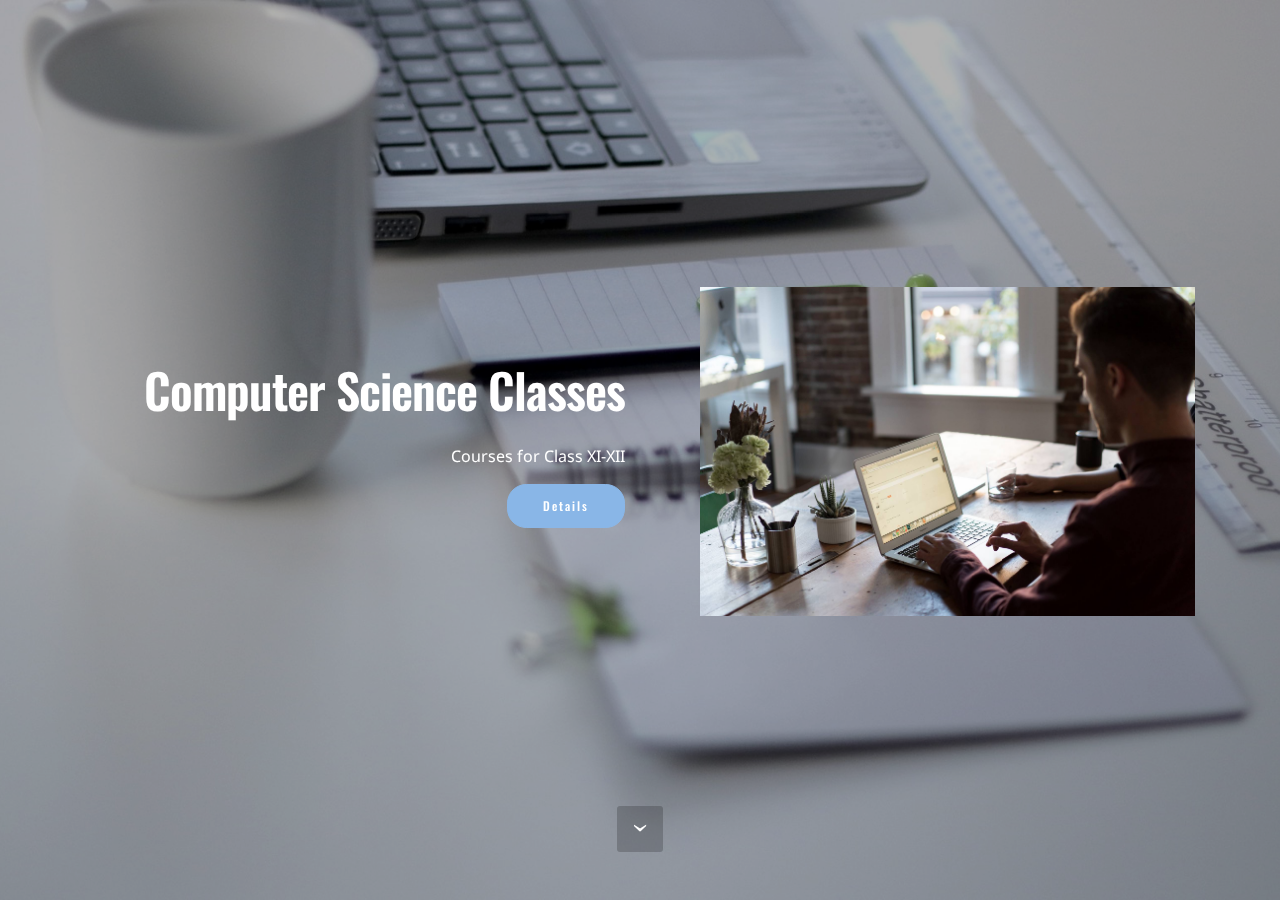
==== index.html @ 307b7426 "static pages" ====
<!DOCTYPE html>
<html>
<head>
  <!-- Site made with Mobirise Website Builder v3.12.1, https://mobirise.com -->
  <meta charset="UTF-8">
  <meta http-equiv="X-UA-Compatible" content="IE=edge">
  <meta name="generator" content="Mobirise v3.12.1, mobirise.com">
  <meta name="viewport" content="width=device-width, initial-scale=1">
  <link rel="shortcut icon" href="assets/images/logo.png" type="image/x-icon">
  <meta name="description" content="">
  <title>Computer Courses</title>
  <link rel="stylesheet" href="https://fonts.googleapis.com/css?family=Lora:400,700,400italic,700italic&amp;subset=latin">
  <link rel="stylesheet" href="https://fonts.googleapis.com/css?family=Montserrat:400,700">
  <link rel="stylesheet" href="https://fonts.googleapis.com/css?family=Raleway:100,100i,200,200i,300,300i,400,400i,500,500i,600,600i,700,700i,800,800i,900,900i">
  <link rel="stylesheet" href="assets/bootstrap-material-design-font/css/material.css">
  <link rel="stylesheet" href="assets/tether/tether.min.css">
  <link rel="stylesheet" href="assets/bootstrap/css/bootstrap.min.css">
  <link rel="stylesheet" href="assets/animate.css/animate.min.css">
  <link rel="stylesheet" href="assets/theme/css/style.css">
  <link rel="stylesheet" href="assets/theme/css/style-rtl.css">
  <link rel="stylesheet" href="assets/mobirise/css/mbr-additional.css" type="text/css">
  
  
  
</head>
<body class="rtl">
<section class="mbr-section mbr-section-hero mbr-section-full header2 mbr-parallax-background" id="header2-6" style="background-image: url(assets/images/mbr.jpg);">

    <div class="mbr-overlay" style="opacity: 0.3; background-color: rgb(0, 0, 0);">
    </div>

    <div class="mbr-table mbr-table-full">
        <div class="mbr-table-cell">

            <div class="container">
                <div class="mbr-section row">
                    <div class="mbr-table-md-up">
                        
                        
                        

                        <div class="mbr-table-cell col-md-5 content-size text-xs-center text-md-right">

                            <h3 class="mbr-section-title display-2">Computer Science Classes</h3>

                            <div class="mbr-section-text">
                                <p>Courses for Class XI-XII</p>
                            </div>

                            <div class="mbr-section-btn"><a class="btn btn-primary" href="http://anybodycanc.com">Details</a> </div>

                        </div>
                        <div class="mbr-table-cell mbr-valign-top mbr-left-padding-md-up col-md-7 image-size" style="width: 50%;">
                            <div class="mbr-figure"><img src="assets/images/coworkers.jpg"></div>
                        </div>

                    </div>
                </div>
            </div>

        </div>
    </div>

    <div class="mbr-arrow mbr-arrow-floating hidden-sm-down" aria-hidden="true"><a href="#next"><i class="mbr-arrow-icon"></i></a></div>

</section>


  <section class="engine"><a rel="external" href="https://mobirise.com">Mobirise Website Creator</a></section><script src="assets/web/assets/jquery/jquery.min.js"></script>
  <script src="assets/tether/tether.min.js"></script>
  <script src="assets/bootstrap/js/bootstrap.min.js"></script>
  <script src="assets/smooth-scroll/smooth-scroll.js"></script>
  <script src="assets/jarallax/jarallax.js"></script>
  <script src="assets/viewport-checker/jquery.viewportchecker.js"></script>
  <script src="assets/theme/js/script.js"></script>
  
  
  <input name="animation" type="hidden">
   <div id="scrollToTop" class="scrollToTop mbr-arrow-up"><a style="text-align: center;"><i class="mbr-arrow-up-icon"></i></a></div>
  </body>
</html>
---- assets/bootstrap-material-design-font/css/material.css ----
@font-face {
  font-family: 'Material-Design-Icons';
  src: url('../fonts/Material-Design-Icons.eot?3ocs8m');
  src: url('../fonts/Material-Design-Icons.eot?#iefix3ocs8m') format('embedded-opentype'), url('../fonts/Material-Design-Icons.woff?3ocs8m') format('woff'), url('../fonts/Material-Design-Icons.ttf?3ocs8m') format('truetype'), url('../fonts/Material-Design-Icons.svg?3ocs8m#Material-Design-Icons') format('svg');
  font-weight: normal;
  font-style: normal;
}
[class^="mdi-"],
[class*="mdi-"] {
  speak: none;
  display: inline-block;
  font-style: normal;
  font-variant:normal;
  font-weight:normal;
  /*font-size:24px;*/
  line-height:1;
  font-family:'Material-Design-Icons' !important;
  text-rendering: auto;
  
  -webkit-font-smoothing: antialiased;
  -moz-osx-font-smoothing: grayscale;
  -webkit-transform: translate(0, 0);
      -ms-transform: translate(0, 0);
          transform: translate(0, 0);
}
[class^="mdi-"]:before,
[class*="mdi-"]:before {
  display: inline-block;
  speak: none;
  text-decoration: inherit;
}
[class^="mdi-"].pull-left,
[class*="mdi-"].pull-left {
  margin-right: .3em;
}
[class^="mdi-"].pull-right,
[class*="mdi-"].pull-right {
  margin-left: .3em;
}
[class^="mdi-"].mdi-lg:before,
[class*="mdi-"].mdi-lg:before,
[class^="mdi-"].mdi-lg:after,
[class*="mdi-"].mdi-lg:after {
  font-size: 1.33333333em;
  line-height: 0.75em;
  vertical-align: -15%;
}
[class^="mdi-"].mdi-2x:before,
[class*="mdi-"].mdi-2x:before,
[class^="mdi-"].mdi-2x:after,
[class*="mdi-"].mdi-2x:after {
  font-size: 2em;
}
[class^="mdi-"].mdi-3x:before,
[class*="mdi-"].mdi-3x:before,
[class^="mdi-"].mdi-3x:after,
[class*="mdi-"].mdi-3x:after {
  font-size: 3em;
}
[class^="mdi-"].mdi-4x:before,
[class*="mdi-"].mdi-4x:before,
[class^="mdi-"].mdi-4x:after,
[class*="mdi-"].mdi-4x:after {
  font-size: 4em;
}
[class^="mdi-"].mdi-5x:before,
[class*="mdi-"].mdi-5x:before,
[class^="mdi-"].mdi-5x:after,
[class*="mdi-"].mdi-5x:after {
  font-size: 5em;
}
[class^="mdi-device-signal-cellular-"]:after,
[class^="mdi-device-battery-"]:after,
[class^="mdi-device-battery-charging-"]:after,
[class^="mdi-device-signal-cellular-connected-no-internet-"]:after,
[class^="mdi-device-signal-wifi-"]:after,
[class^="mdi-device-signal-wifi-statusbar-not-connected"]:after,
.mdi-device-network-wifi:after {
  opacity: .3;
  position: absolute;
  left: 0;
  top: 0;
  z-index: 1;
  display: inline-block;
  speak: none;
  text-decoration: inherit;
}
[class^="mdi-device-signal-cellular-"]:after {
  content: "\e758";
}
[class^="mdi-device-battery-"]:after {
  content: "\e735";
}
[class^="mdi-device-battery-charging-"]:after {
  content: "\e733";
}
[class^="mdi-device-signal-cellular-connected-no-internet-"]:after {
  content: "\e75d";
}
[class^="mdi-device-signal-wifi-"]:after,
.mdi-device-network-wifi:after {
  content: "\e765";
}
[class^="mdi-device-signal-wifi-statusbasr-not-connected"]:after {
  content: "\e8f7";
}
.mdi-device-signal-cellular-off:after,
.mdi-device-signal-cellular-null:after,
.mdi-device-signal-cellular-no-sim:after,
.mdi-device-signal-wifi-off:after,
.mdi-device-signal-wifi-4-bar:after,
.mdi-device-signal-cellular-4-bar:after,
.mdi-device-battery-alert:after,
.mdi-device-signal-cellular-connected-no-internet-4-bar:after,
.mdi-device-battery-std:after,
.mdi-device-battery-full .mdi-device-battery-unknown:after {
  content: "";
}
.mdi-fw {
  width: 1.28571429em;
  text-align: center;
}
.mdi-ul {
  padding-left: 0;
  margin-left: 2.14285714em;
  list-style-type: none;
}
.mdi-ul > li {
  position: relative;
}
.mdi-li {
  position: absolute;
  left: -2.14285714em;
  width: 2.14285714em;
  top: 0.14285714em;
  text-align: center;
}
.mdi-li.mdi-lg {
  left: -1.85714286em;
}
.mdi-border {
  padding: .2em .25em .15em;
  border: solid 0.08em #eeeeee;
  border-radius: .1em;
}
.mdi-spin {
  -webkit-animation: mdi-spin 2s infinite linear;
  animation: mdi-spin 2s infinite linear;
  -webkit-transform-origin: 50% 50%;
  -ms-transform-origin: 50% 50%;
      transform-origin: 50% 50%;
}
.mdi-pulse {
  -webkit-animation: mdi-spin 1s steps(8) infinite;
  animation: mdi-spin 1s steps(8) infinite;
  -webkit-transform-origin: 50% 50%;
  -ms-transform-origin: 50% 50%;
      transform-origin: 50% 50%;
}
@-webkit-keyframes mdi-spin {
  0% {
    -webkit-transform: rotate(0deg);
    transform: rotate(0deg);
  }
  100% {
    -webkit-transform: rotate(359deg);
    transform: rotate(359deg);
  }
}
@keyframes mdi-spin {
  0% {
    -webkit-transform: rotate(0deg);
    transform: rotate(0deg);
  }
  100% {
    -webkit-transform: rotate(359deg);
    transform: rotate(359deg);
  }
}
.mdi-rotate-90 {
  filter: progid:DXImageTransform.Microsoft.BasicImage(rotation=1);
  -webkit-transform: rotate(90deg);
  -ms-transform: rotate(90deg);
  transform: rotate(90deg);
}
.mdi-rotate-180 {
  filter: progid:DXImageTransform.Microsoft.BasicImage(rotation=2);
  -webkit-transform: rotate(180deg);
  -ms-transform: rotate(180deg);
  transform: rotate(180deg);
}
.mdi-rotate-270 {
  filter: progid:DXImageTransform.Microsoft.BasicImage(rotation=3);
  -webkit-transform: rotate(270deg);
  -ms-transform: rotate(270deg);
  transform: rotate(270deg);
}
.mdi-flip-horizontal {
  filter: progid:DXImageTransform.Microsoft.BasicImage(rotation=0, mirror=1);
  -webkit-transform: scale(-1, 1);
  -ms-transform: scale(-1, 1);
  transform: scale(-1, 1);
}
.mdi-flip-vertical {
  filter: progid:DXImageTransform.Microsoft.BasicImage(rotation=2, mirror=1);
  -webkit-transform: scale(1, -1);
  -ms-transform: scale(1, -1);
  transform: scale(1, -1);
}
:root .mdi-rotate-90,
:root .mdi-rotate-180,
:root .mdi-rotate-270,
:root .mdi-flip-horizontal,
:root .mdi-flip-vertical {
  -webkit-filter: none;
          filter: none;
}
.mdi-stack {
  position: relative;
  display: inline-block;
  width: 2em;
  height: 2em;
  line-height: 2em;
  vertical-align: middle;
}
.mdi-stack-1x,
.mdi-stack-2x {
  position: absolute;
  left: 0;
  width: 100%;
  text-align: center;
}
.mdi-stack-1x {
  line-height: inherit;
}
.mdi-stack-2x {
  font-size: 2em;
}
.mdi-inverse {
  color: #ffffff;
}
/* Start Icons */
.mdi-action-3d-rotation:before {
  content: "\e600";
}
.mdi-action-accessibility:before {
  content: "\e601";
}
.mdi-action-account-balance-wallet:before {
  content: "\e602";
}
.mdi-action-account-balance:before {
  content: "\e603";
}
.mdi-action-account-box:before {
  content: "\e604";
}
.mdi-action-account-child:before {
  content: "\e605";
}
.mdi-action-account-circle:before {
  content: "\e606";
}
.mdi-action-add-shopping-cart:before {
  content: "\e607";
}
.mdi-action-alarm-add:before {
  content: "\e608";
}
.mdi-action-alarm-off:before {
  content: "\e609";
}
.mdi-action-alarm-on:before {
  content: "\e60a";
}
.mdi-action-alarm:before {
  content: "\e60b";
}
.mdi-action-android:before {
  content: "\e60c";
}
.mdi-action-announcement:before {
  content: "\e60d";
}
.mdi-action-aspect-ratio:before {
  content: "\e60e";
}
.mdi-action-assessment:before {
  content: "\e60f";
}
.mdi-action-assignment-ind:before {
  content: "\e610";
}
.mdi-action-assignment-late:before {
  content: "\e611";
}
.mdi-action-assignment-return:before {
  content: "\e612";
}
.mdi-action-assignment-returned:before {
  content: "\e613";
}
.mdi-action-assignment-turned-in:before {
  content: "\e614";
}
.mdi-action-assignment:before {
  content: "\e615";
}
.mdi-action-autorenew:before {
  content: "\e616";
}
.mdi-action-backup:before {
  content: "\e617";
}
.mdi-action-book:before {
  content: "\e618";
}
.mdi-action-bookmark-outline:before {
  content: "\e619";
}
.mdi-action-bookmark:before {
  content: "\e61a";
}
.mdi-action-bug-report:before {
  content: "\e61b";
}
.mdi-action-cached:before {
  content: "\e61c";
}
.mdi-action-check-circle:before {
  content: "\e61d";
}
.mdi-action-class:before {
  content: "\e61e";
}
.mdi-action-credit-card:before {
  content: "\e61f";
}
.mdi-action-dashboard:before {
  content: "\e620";
}
.mdi-action-delete:before {
  content: "\e621";
}
.mdi-action-description:before {
  content: "\e622";
}
.mdi-action-dns:before {
  content: "\e623";
}
.mdi-action-done-all:before {
  content: "\e624";
}
.mdi-action-done:before {
  content: "\e625";
}
.mdi-action-event:before {
  content: "\e626";
}
.mdi-action-exit-to-app:before {
  content: "\e627";
}
.mdi-action-explore:before {
  content: "\e628";
}
.mdi-action-extension:before {
  content: "\e629";
}
.mdi-action-face-unlock:before {
  content: "\e62a";
}
.mdi-action-favorite-outline:before {
  content: "\e62b";
}
.mdi-action-favorite:before {
  content: "\e62c";
}
.mdi-action-find-in-page:before {
  content: "\e62d";
}
.mdi-action-find-replace:before {
  content: "\e62e";
}
.mdi-action-flip-to-back:before {
  content: "\e62f";
}
.mdi-action-flip-to-front:before {
  content: "\e630";
}
.mdi-action-get-app:before {
  content: "\e631";
}
.mdi-action-grade:before {
  content: "\e632";
}
.mdi-action-group-work:before {
  content: "\e633";
}
.mdi-action-help:before {
  content: "\e634";
}
.mdi-action-highlight-remove:before {
  content: "\e635";
}
.mdi-action-history:before {
  content: "\e636";
}
.mdi-action-home:before {
  content: "\e637";
}
.mdi-action-https:before {
  content: "\e638";
}
.mdi-action-info-outline:before {
  content: "\e639";
}
.mdi-action-info:before {
  content: "\e63a";
}
.mdi-action-input:before {
  content: "\e63b";
}
.mdi-action-invert-colors:before {
  content: "\e63c";
}
.mdi-action-label-outline:before {
  content: "\e63d";
}
.mdi-action-label:before {
  content: "\e63e";
}
.mdi-action-language:before {
  content: "\e63f";
}
.mdi-action-launch:before {
  content: "\e640";
}
.mdi-action-list:before {
  content: "\e641";
}
.mdi-action-lock-open:before {
  content: "\e642";
}
.mdi-action-lock-outline:before {
  content: "\e643";
}
.mdi-action-lock:before {
  content: "\e644";
}
.mdi-action-loyalty:before {
  content: "\e645";
}
.mdi-action-markunread-mailbox:before {
  content: "\e646";
}
.mdi-action-note-add:before {
  content: "\e647";
}
.mdi-action-open-in-browser:before {
  content: "\e648";
}
.mdi-action-open-in-new:before {
  content: "\e649";
}
.mdi-action-open-with:before {
  content: "\e64a";
}
.mdi-action-pageview:before {
  content: "\e64b";
}
.mdi-action-payment:before {
  content: "\e64c";
}
.mdi-action-perm-camera-mic:before {
  content: "\e64d";
}
.mdi-action-perm-contact-cal:before {
  content: "\e64e";
}
.mdi-action-perm-data-setting:before {
  content: "\e64f";
}
.mdi-action-perm-device-info:before {
  content: "\e650";
}
.mdi-action-perm-identity:before {
  content: "\e651";
}
.mdi-action-perm-media:before {
  content: "\e652";
}
.mdi-action-perm-phone-msg:before {
  content: "\e653";
}
.mdi-action-perm-scan-wifi:before {
  content: "\e654";
}
.mdi-action-picture-in-picture:before {
  content: "\e655";
}
.mdi-action-polymer:before {
  content: "\e656";
}
.mdi-action-print:before {
  content: "\e657";
}
.mdi-action-query-builder:before {
  content: "\e658";
}
.mdi-action-question-answer:before {
  content: "\e659";
}
.mdi-action-receipt:before {
  content: "\e65a";
}
.mdi-action-redeem:before {
  content: "\e65b";
}
.mdi-action-reorder:before {
  content: "\e65c";
}
.mdi-action-report-problem:before {
  content: "\e65d";
}
.mdi-action-restore:before {
  content: "\e65e";
}
.mdi-action-room:before {
  content: "\e65f";
}
.mdi-action-schedule:before {
  content: "\e660";
}
.mdi-action-search:before {
  content: "\e661";
}
.mdi-action-settings-applications:before {
  content: "\e662";
}
.mdi-action-settings-backup-restore:before {
  content: "\e663";
}
.mdi-action-settings-bluetooth:before {
  content: "\e664";
}
.mdi-action-settings-cell:before {
  content: "\e665";
}
.mdi-action-settings-display:before {
  content: "\e666";
}
.mdi-action-settings-ethernet:before {
  content: "\e667";
}
.mdi-action-settings-input-antenna:before {
  content: "\e668";
}
.mdi-action-settings-input-component:before {
  content: "\e669";
}
.mdi-action-settings-input-composite:before {
  content: "\e66a";
}
.mdi-action-settings-input-hdmi:before {
  content: "\e66b";
}
.mdi-action-settings-input-svideo:before {
  content: "\e66c";
}
.mdi-action-settings-overscan:before {
  content: "\e66d";
}
.mdi-action-settings-phone:before {
  content: "\e66e";
}
.mdi-action-settings-power:before {
  content: "\e66f";
}
.mdi-action-settings-remote:before {
  content: "\e670";
}
.mdi-action-settings-voice:before {
  content: "\e671";
}
.mdi-action-settings:before {
  content: "\e672";
}
.mdi-action-shop-two:before {
  content: "\e673";
}
.mdi-action-shop:before {
  content: "\e674";
}
.mdi-action-shopping-basket:before {
  content: "\e675";
}
.mdi-action-shopping-cart:before {
  content: "\e676";
}
.mdi-action-speaker-notes:before {
  content: "\e677";
}
.mdi-action-spellcheck:before {
  content: "\e678";
}
.mdi-action-star-rate:before {
  content: "\e679";
}
.mdi-action-stars:before {
  content: "\e67a";
}
.mdi-action-store:before {
  content: "\e67b";
}
.mdi-action-subject:before {
  content: "\e67c";
}
.mdi-action-supervisor-account:before {
  content: "\e67d";
}
.mdi-action-swap-horiz:before {
  content: "\e67e";
}
.mdi-action-swap-vert-circle:before {
  content: "\e67f";
}
.mdi-action-swap-vert:before {
  content: "\e680";
}
.mdi-action-system-update-tv:before {
  content: "\e681";
}
.mdi-action-tab-unselected:before {
  content: "\e682";
}
.mdi-action-tab:before {
  content: "\e683";
}
.mdi-action-theaters:before {
  content: "\e684";
}
.mdi-action-thumb-down:before {
  content: "\e685";
}
.mdi-action-thumb-up:before {
  content: "\e686";
}
.mdi-action-thumbs-up-down:before {
  content: "\e687";
}
.mdi-action-toc:before {
  content: "\e688";
}
.mdi-action-today:before {
  content: "\e689";
}
.mdi-action-track-changes:before {
  content: "\e68a";
}
.mdi-action-translate:before {
  content: "\e68b";
}
.mdi-action-trending-down:before {
  content: "\e68c";
}
.mdi-action-trending-neutral:before {
  content: "\e68d";
}
.mdi-action-trending-up:before {
  content: "\e68e";
}
.mdi-action-turned-in-not:before {
  content: "\e68f";
}
.mdi-action-turned-in:before {
  content: "\e690";
}
.mdi-action-verified-user:before {
  content: "\e691";
}
.mdi-action-view-agenda:before {
  content: "\e692";
}
.mdi-action-view-array:before {
  content: "\e693";
}
.mdi-action-view-carousel:before {
  content: "\e694";
}
.mdi-action-view-column:before {
  content: "\e695";
}
.mdi-action-view-day:before {
  content: "\e696";
}
.mdi-action-view-headline:before {
  content: "\e697";
}
.mdi-action-view-list:before {
  content: "\e698";
}
.mdi-action-view-module:before {
  content: "\e699";
}
.mdi-action-view-quilt:before {
  content: "\e69a";
}
.mdi-action-view-stream:before {
  content: "\e69b";
}
.mdi-action-view-week:before {
  content: "\e69c";
}
.mdi-action-visibility-off:before {
  content: "\e69d";
}
.mdi-action-visibility:before {
  content: "\e69e";
}
.mdi-action-wallet-giftcard:before {
  content: "\e69f";
}
.mdi-action-wallet-membership:before {
  content: "\e6a0";
}
.mdi-action-wallet-travel:before {
  content: "\e6a1";
}
.mdi-action-work:before {
  content: "\e6a2";
}
.mdi-alert-error:before {
  content: "\e6a3";
}
.mdi-alert-warning:before {
  content: "\e6a4";
}
.mdi-av-album:before {
  content: "\e6a5";
}
.mdi-av-closed-caption:before {
  content: "\e6a6";
}
.mdi-av-equalizer:before {
  content: "\e6a7";
}
.mdi-av-explicit:before {
  content: "\e6a8";
}
.mdi-av-fast-forward:before {
  content: "\e6a9";
}
.mdi-av-fast-rewind:before {
  content: "\e6aa";
}
.mdi-av-games:before {
  content: "\e6ab";
}
.mdi-av-hearing:before {
  content: "\e6ac";
}
.mdi-av-high-quality:before {
  content: "\e6ad";
}
.mdi-av-loop:before {
  content: "\e6ae";
}
.mdi-av-mic-none:before {
  content: "\e6af";
}
.mdi-av-mic-off:before {
  content: "\e6b0";
}
.mdi-av-mic:before {
  content: "\e6b1";
}
.mdi-av-movie:before {
  content: "\e6b2";
}
.mdi-av-my-library-add:before {
  content: "\e6b3";
}
.mdi-av-my-library-books:before {
  content: "\e6b4";
}
.mdi-av-my-library-music:before {
  content: "\e6b5";
}
.mdi-av-new-releases:before {
  content: "\e6b6";
}
.mdi-av-not-interested:before {
  content: "\e6b7";
}
.mdi-av-pause-circle-fill:before {
  content: "\e6b8";
}
.mdi-av-pause-circle-outline:before {
  content: "\e6b9";
}
.mdi-av-pause:before {
  content: "\e6ba";
}
.mdi-av-play-arrow:before {
  content: "\e6bb";
}
.mdi-av-play-circle-fill:before {
  content: "\e6bc";
}
.mdi-av-play-circle-outline:before {
  content: "\e6bd";
}
.mdi-av-play-shopping-bag:before {
  content: "\e6be";
}
.mdi-av-playlist-add:before {
  content: "\e6bf";
}
.mdi-av-queue-music:before {
  content: "\e6c0";
}
.mdi-av-queue:before {
  content: "\e6c1";
}
.mdi-av-radio:before {
  content: "\e6c2";
}
.mdi-av-recent-actors:before {
  content: "\e6c3";
}
.mdi-av-repeat-one:before {
  content: "\e6c4";
}
.mdi-av-repeat:before {
  content: "\e6c5";
}
.mdi-av-replay:before {
  content: "\e6c6";
}
.mdi-av-shuffle:before {
  content: "\e6c7";
}
.mdi-av-skip-next:before {
  content: "\e6c8";
}
.mdi-av-skip-previous:before {
  content: "\e6c9";
}
.mdi-av-snooze:before {
  content: "\e6ca";
}
.mdi-av-stop:before {
  content: "\e6cb";
}
.mdi-av-subtitles:before {
  content: "\e6cc";
}
.mdi-av-surround-sound:before {
  content: "\e6cd";
}
.mdi-av-timer:before {
  content: "\e6ce";
}
.mdi-av-video-collection:before {
  content: "\e6cf";
}
.mdi-av-videocam-off:before {
  content: "\e6d0";
}
.mdi-av-videocam:before {
  content: "\e6d1";
}
.mdi-av-volume-down:before {
  content: "\e6d2";
}
.mdi-av-volume-mute:before {
  content: "\e6d3";
}
.mdi-av-volume-off:before {
  content: "\e6d4";
}
.mdi-av-volume-up:before {
  content: "\e6d5";
}
.mdi-av-web:before {
  content: "\e6d6";
}
.mdi-communication-business:before {
  content: "\e6d7";
}
.mdi-communication-call-end:before {
  content: "\e6d8";
}
.mdi-communication-call-made:before {
  content: "\e6d9";
}
.mdi-communication-call-merge:before {
  content: "\e6da";
}
.mdi-communication-call-missed:before {
  content: "\e6db";
}
.mdi-communication-call-received:before {
  content: "\e6dc";
}
.mdi-communication-call-split:before {
  content: "\e6dd";
}
.mdi-communication-call:before {
  content: "\e6de";
}
.mdi-communication-chat:before {
  content: "\e6df";
}
.mdi-communication-clear-all:before {
  content: "\e6e0";
}
.mdi-communication-comment:before {
  content: "\e6e1";
}
.mdi-communication-contacts:before {
  content: "\e6e2";
}
.mdi-communication-dialer-sip:before {
  content: "\e6e3";
}
.mdi-communication-dialpad:before {
  content: "\e6e4";
}
.mdi-communication-dnd-on:before {
  content: "\e6e5";
}
.mdi-communication-email:before {
  content: "\e6e6";
}
.mdi-communication-forum:before {
  content: "\e6e7";
}
.mdi-communication-import-export:before {
  content: "\e6e8";
}
.mdi-communication-invert-colors-off:before {
  content: "\e6e9";
}
.mdi-communication-invert-colors-on:before {
  content: "\e6ea";
}
.mdi-communication-live-help:before {
  content: "\e6eb";
}
.mdi-communication-location-off:before {
  content: "\e6ec";
}
.mdi-communication-location-on:before {
  content: "\e6ed";
}
.mdi-communication-message:before {
  content: "\e6ee";
}
.mdi-communication-messenger:before {
  content: "\e6ef";
}
.mdi-communication-no-sim:before {
  content: "\e6f0";
}
.mdi-communication-phone:before {
  content: "\e6f1";
}
.mdi-communication-portable-wifi-off:before {
  content: "\e6f2";
}
.mdi-communication-quick-contacts-dialer:before {
  content: "\e6f3";
}
.mdi-communication-quick-contacts-mail:before {
  content: "\e6f4";
}
.mdi-communication-ring-volume:before {
  content: "\e6f5";
}
.mdi-communication-stay-current-landscape:before {
  content: "\e6f6";
}
.mdi-communication-stay-current-portrait:before {
  content: "\e6f7";
}
.mdi-communication-stay-primary-landscape:before {
  content: "\e6f8";
}
.mdi-communication-stay-primary-portrait:before {
  content: "\e6f9";
}
.mdi-communication-swap-calls:before {
  content: "\e6fa";
}
.mdi-communication-textsms:before {
  content: "\e6fb";
}
.mdi-communication-voicemail:before {
  content: "\e6fc";
}
.mdi-communication-vpn-key:before {
  content: "\e6fd";
}
.mdi-content-add-box:before {
  content: "\e6fe";
}
.mdi-content-add-circle-outline:before {
  content: "\e6ff";
}
.mdi-content-add-circle:before {
  content: "\e700";
}
.mdi-content-add:before {
  content: "\e701";
}
.mdi-content-archive:before {
  content: "\e702";
}
.mdi-content-backspace:before {
  content: "\e703";
}
.mdi-content-block:before {
  content: "\e704";
}
.mdi-content-clear:before {
  content: "\e705";
}
.mdi-content-content-copy:before {
  content: "\e706";
}
.mdi-content-content-cut:before {
  content: "\e707";
}
.mdi-content-content-paste:before {
  content: "\e708";
}
.mdi-content-create:before {
  content: "\e709";
}
.mdi-content-drafts:before {
  content: "\e70a";
}
.mdi-content-filter-list:before {
  content: "\e70b";
}
.mdi-content-flag:before {
  content: "\e70c";
}
.mdi-content-forward:before {
  content: "\e70d";
}
.mdi-content-gesture:before {
  content: "\e70e";
}
.mdi-content-inbox:before {
  content: "\e70f";
}
.mdi-content-link:before {
  content: "\e710";
}
.mdi-content-mail:before {
  content: "\e711";
}
.mdi-content-markunread:before {
  content: "\e712";
}
.mdi-content-redo:before {
  content: "\e713";
}
.mdi-content-remove-circle-outline:before {
  content: "\e714";
}
.mdi-content-remove-circle:before {
  content: "\e715";
}
.mdi-content-remove:before {
  content: "\e716";
}
.mdi-content-reply-all:before {
  content: "\e717";
}
.mdi-content-reply:before {
  content: "\e718";
}
.mdi-content-report:before {
  content: "\e719";
}
.mdi-content-save:before {
  content: "\e71a";
}
.mdi-content-select-all:before {
  content: "\e71b";
}
.mdi-content-send:before {
  content: "\e71c";
}
.mdi-content-sort:before {
  content: "\e71d";
}
.mdi-content-text-format:before {
  content: "\e71e";
}
.mdi-content-undo:before {
  content: "\e71f";
}
.mdi-editor-attach-file:before {
  content: "\e776";
}
.mdi-editor-attach-money:before {
  content: "\e777";
}
.mdi-editor-border-all:before {
  content: "\e778";
}
.mdi-editor-border-bottom:before {
  content: "\e779";
}
.mdi-editor-border-clear:before {
  content: "\e77a";
}
.mdi-editor-border-color:before {
  content: "\e77b";
}
.mdi-editor-border-horizontal:before {
  content: "\e77c";
}
.mdi-editor-border-inner:before {
  content: "\e77d";
}
.mdi-editor-border-left:before {
  content: "\e77e";
}
.mdi-editor-border-outer:before {
  content: "\e77f";
}
.mdi-editor-border-right:before {
  content: "\e780";
}
.mdi-editor-border-style:before {
  content: "\e781";
}
.mdi-editor-border-top:before {
  content: "\e782";
}
.mdi-editor-border-vertical:before {
  content: "\e783";
}
.mdi-editor-format-align-center:before {
  content: "\e784";
}
.mdi-editor-format-align-justify:before {
  content: "\e785";
}
.mdi-editor-format-align-left:before {
  content: "\e786";
}
.mdi-editor-format-align-right:before {
  content: "\e787";
}
.mdi-editor-format-bold:before {
  content: "\e788";
}
.mdi-editor-format-clear:before {
  content: "\e789";
}
.mdi-editor-format-color-fill:before {
  content: "\e78a";
}
.mdi-editor-format-color-reset:before {
  content: "\e78b";
}
.mdi-editor-format-color-text:before {
  content: "\e78c";
}
.mdi-editor-format-indent-decrease:before {
  content: "\e78d";
}
.mdi-editor-format-indent-increase:before {
  content: "\e78e";
}
.mdi-editor-format-italic:before {
  content: "\e78f";
}
.mdi-editor-format-line-spacing:before {
  content: "\e790";
}
.mdi-editor-format-list-bulleted:before {
  content: "\e791";
}
.mdi-editor-format-list-numbered:before {
  content: "\e792";
}
.mdi-editor-format-paint:before {
  content: "\e793";
}
.mdi-editor-format-quote:before {
  content: "\e794";
}
.mdi-editor-format-size:before {
  content: "\e795";
}
.mdi-editor-format-strikethrough:before {
  content: "\e796";
}
.mdi-editor-format-textdirection-l-to-r:before {
  content: "\e797";
}
.mdi-editor-format-textdirection-r-to-l:before {
  content: "\e798";
}
.mdi-editor-format-underline:before {
  content: "\e799";
}
.mdi-editor-functions:before {
  content: "\e79a";
}
.mdi-editor-insert-chart:before {
  content: "\e79b";
}
.mdi-editor-insert-comment:before {
  content: "\e79c";
}
.mdi-editor-insert-drive-file:before {
  content: "\e79d";
}
.mdi-editor-insert-emoticon:before {
  content: "\e79e";
}
.mdi-editor-insert-invitation:before {
  content: "\e79f";
}
.mdi-editor-insert-link:before {
  content: "\e7a0";
}
.mdi-editor-insert-photo:before {
  content: "\e7a1";
}
.mdi-editor-merge-type:before {
  content: "\e7a2";
}
.mdi-editor-mode-comment:before {
  content: "\e7a3";
}
.mdi-editor-mode-edit:before {
  content: "\e7a4";
}
.mdi-editor-publish:before {
  content: "\e7a5";
}
.mdi-editor-vertical-align-bottom:before {
  content: "\e7a6";
}
.mdi-editor-vertical-align-center:before {
  content: "\e7a7";
}
.mdi-editor-vertical-align-top:before {
  content: "\e7a8";
}
.mdi-editor-wrap-text:before {
  content: "\e7a9";
}
.mdi-file-attachment:before {
  content: "\e7aa";
}
.mdi-file-cloud-circle:before {
  content: "\e7ab";
}
.mdi-file-cloud-done:before {
  content: "\e7ac";
}
.mdi-file-cloud-download:before {
  content: "\e7ad";
}
.mdi-file-cloud-off:before {
  content: "\e7ae";
}
.mdi-file-cloud-queue:before {
  content: "\e7af";
}
.mdi-file-cloud-upload:before {
  content: "\e7b0";
}
.mdi-file-cloud:before {
  content: "\e7b1";
}
.mdi-file-file-download:before {
  content: "\e7b2";
}
.mdi-file-file-upload:before {
  content: "\e7b3";
}
.mdi-file-folder-open:before {
  content: "\e7b4";
}
.mdi-file-folder-shared:before {
  content: "\e7b5";
}
.mdi-file-folder:before {
  content: "\e7b6";
}
.mdi-device-access-alarm:before {
  content: "\e720";
}
.mdi-device-access-alarms:before {
  content: "\e721";
}
.mdi-device-access-time:before {
  content: "\e722";
}
.mdi-device-add-alarm:before {
  content: "\e723";
}
.mdi-device-airplanemode-off:before {
  content: "\e724";
}
.mdi-device-airplanemode-on:before {
  content: "\e725";
}
.mdi-device-battery-20:before {
  content: "\e726";
}
.mdi-device-battery-30:before {
  content: "\e727";
}
.mdi-device-battery-50:before {
  content: "\e728";
}
.mdi-device-battery-60:before {
  content: "\e729";
}
.mdi-device-battery-80:before {
  content: "\e72a";
}
.mdi-device-battery-90:before {
  content: "\e72b";
}
.mdi-device-battery-alert:before {
  content: "\e72c";
}
.mdi-device-battery-charging-20:before {
  content: "\e72d";
}
.mdi-device-battery-charging-30:before {
  content: "\e72e";
}
.mdi-device-battery-charging-50:before {
  content: "\e72f";
}
.mdi-device-battery-charging-60:before {
  content: "\e730";
}
.mdi-device-battery-charging-80:before {
  content: "\e731";
}
.mdi-device-battery-charging-90:before {
  content: "\e732";
}
.mdi-device-battery-charging-full:before {
  content: "\e733";
}
.mdi-device-battery-full:before {
  content: "\e734";
}
.mdi-device-battery-std:before {
  content: "\e735";
}
.mdi-device-battery-unknown:before {
  content: "\e736";
}
.mdi-device-bluetooth-connected:before {
  content: "\e737";
}
.mdi-device-bluetooth-disabled:before {
  content: "\e738";
}
.mdi-device-bluetooth-searching:before {
  content: "\e739";
}
.mdi-device-bluetooth:before {
  content: "\e73a";
}
.mdi-device-brightness-auto:before {
  content: "\e73b";
}
.mdi-device-brightness-high:before {
  content: "\e73c";
}
.mdi-device-brightness-low:before {
  content: "\e73d";
}
.mdi-device-brightness-medium:before {
  content: "\e73e";
}
.mdi-device-data-usage:before {
  content: "\e73f";
}
.mdi-device-developer-mode:before {
  content: "\e740";
}
.mdi-device-devices:before {
  content: "\e741";
}
.mdi-device-dvr:before {
  content: "\e742";
}
.mdi-device-gps-fixed:before {
  content: "\e743";
}
.mdi-device-gps-not-fixed:before {
  content: "\e744";
}
.mdi-device-gps-off:before {
  content: "\e745";
}
.mdi-device-location-disabled:before {
  content: "\e746";
}
.mdi-device-location-searching:before {
  content: "\e747";
}
.mdi-device-multitrack-audio:before {
  content: "\e748";
}
.mdi-device-network-cell:before {
  content: "\e749";
}
.mdi-device-network-wifi:before {
  content: "\e74a";
}
.mdi-device-nfc:before {
  content: "\e74b";
}
.mdi-device-now-wallpaper:before {
  content: "\e74c";
}
.mdi-device-now-widgets:before {
  content: "\e74d";
}
.mdi-device-screen-lock-landscape:before {
  content: "\e74e";
}
.mdi-device-screen-lock-portrait:before {
  content: "\e74f";
}
.mdi-device-screen-lock-rotation:before {
  content: "\e750";
}
.mdi-device-screen-rotation:before {
  content: "\e751";
}
.mdi-device-sd-storage:before {
  content: "\e752";
}
.mdi-device-settings-system-daydream:before {
  content: "\e753";
}
.mdi-device-signal-cellular-0-bar:before {
  content: "\e754";
}
.mdi-device-signal-cellular-1-bar:before {
  content: "\e755";
}
.mdi-device-signal-cellular-2-bar:before {
  content: "\e756";
}
.mdi-device-signal-cellular-3-bar:before {
  content: "\e757";
}
.mdi-device-signal-cellular-4-bar:before {
  content: "\e758";
}
.mdi-signal-wifi-statusbar-connected-no-internet-after:before {
  content: "\e8f6";
}
.mdi-device-signal-cellular-connected-no-internet-0-bar:before {
  content: "\e759";
}
.mdi-device-signal-cellular-connected-no-internet-1-bar:before {
  content: "\e75a";
}
.mdi-device-signal-cellular-connected-no-internet-2-bar:before {
  content: "\e75b";
}
.mdi-device-signal-cellular-connected-no-internet-3-bar:before {
  content: "\e75c";
}
.mdi-device-signal-cellular-connected-no-internet-4-bar:before {
  content: "\e75d";
}
.mdi-device-signal-cellular-no-sim:before {
  content: "\e75e";
}
.mdi-device-signal-cellular-null:before {
  content: "\e75f";
}
.mdi-device-signal-cellular-off:before {
  content: "\e760";
}
.mdi-device-signal-wifi-0-bar:before {
  content: "\e761";
}
.mdi-device-signal-wifi-1-bar:before {
  content: "\e762";
}
.mdi-device-signal-wifi-2-bar:before {
  content: "\e763";
}
.mdi-device-signal-wifi-3-bar:before {
  content: "\e764";
}
.mdi-device-signal-wifi-4-bar:before {
  content: "\e765";
}
.mdi-device-signal-wifi-off:before {
  content: "\e766";
}
.mdi-device-signal-wifi-statusbar-1-bar:before {
  content: "\e767";
}
.mdi-device-signal-wifi-statusbar-2-bar:before {
  content: "\e768";
}
.mdi-device-signal-wifi-statusbar-3-bar:before {
  content: "\e769";
}
.mdi-device-signal-wifi-statusbar-4-bar:before {
  content: "\e76a";
}
.mdi-device-signal-wifi-statusbar-connected-no-internet-:before {
  content: "\e76b";
}
.mdi-device-signal-wifi-statusbar-connected-no-internet:before {
  content: "\e76f";
}
.mdi-device-signal-wifi-statusbar-connected-no-internet-2:before {
  content: "\e76c";
}
.mdi-device-signal-wifi-statusbar-connected-no-internet-3:before {
  content: "\e76d";
}
.mdi-device-signal-wifi-statusbar-connected-no-internet-4:before {
  content: "\e76e";
}
.mdi-signal-wifi-statusbar-not-connected-after:before {
  content: "\e8f7";
}
.mdi-device-signal-wifi-statusbar-not-connected:before {
  content: "\e770";
}
.mdi-device-signal-wifi-statusbar-null:before {
  content: "\e771";
}
.mdi-device-storage:before {
  content: "\e772";
}
.mdi-device-usb:before {
  content: "\e773";
}
.mdi-device-wifi-lock:before {
  content: "\e774";
}
.mdi-device-wifi-tethering:before {
  content: "\e775";
}
.mdi-hardware-cast-connected:before {
  content: "\e7b7";
}
.mdi-hardware-cast:before {
  content: "\e7b8";
}
.mdi-hardware-computer:before {
  content: "\e7b9";
}
.mdi-hardware-desktop-mac:before {
  content: "\e7ba";
}
.mdi-hardware-desktop-windows:before {
  content: "\e7bb";
}
.mdi-hardware-dock:before {
  content: "\e7bc";
}
.mdi-hardware-gamepad:before {
  content: "\e7bd";
}
.mdi-hardware-headset-mic:before {
  content: "\e7be";
}
.mdi-hardware-headset:before {
  content: "\e7bf";
}
.mdi-hardware-keyboard-alt:before {
  content: "\e7c0";
}
.mdi-hardware-keyboard-arrow-down:before {
  content: "\e7c1";
}
.mdi-hardware-keyboard-arrow-left:before {
  content: "\e7c2";
}
.mdi-hardware-keyboard-arrow-right:before {
  content: "\e7c3";
}
.mdi-hardware-keyboard-arrow-up:before {
  content: "\e7c4";
}
.mdi-hardware-keyboard-backspace:before {
  content: "\e7c5";
}
.mdi-hardware-keyboard-capslock:before {
  content: "\e7c6";
}
.mdi-hardware-keyboard-control:before {
  content: "\e7c7";
}
.mdi-hardware-keyboard-hide:before {
  content: "\e7c8";
}
.mdi-hardware-keyboard-return:before {
  content: "\e7c9";
}
.mdi-hardware-keyboard-tab:before {
  content: "\e7ca";
}
.mdi-hardware-keyboard-voice:before {
  content: "\e7cb";
}
.mdi-hardware-keyboard:before {
  content: "\e7cc";
}
.mdi-hardware-laptop-chromebook:before {
  content: "\e7cd";
}
.mdi-hardware-laptop-mac:before {
  content: "\e7ce";
}
.mdi-hardware-laptop-windows:before {
  content: "\e7cf";
}
.mdi-hardware-laptop:before {
  content: "\e7d0";
}
.mdi-hardware-memory:before {
  content: "\e7d1";
}
.mdi-hardware-mouse:before {
  content: "\e7d2";
}
.mdi-hardware-phone-android:before {
  content: "\e7d3";
}
.mdi-hardware-phone-iphone:before {
  content: "\e7d4";
}
.mdi-hardware-phonelink-off:before {
  content: "\e7d5";
}
.mdi-hardware-phonelink:before {
  content: "\e7d6";
}
.mdi-hardware-security:before {
  content: "\e7d7";
}
.mdi-hardware-sim-card:before {
  content: "\e7d8";
}
.mdi-hardware-smartphone:before {
  content: "\e7d9";
}
.mdi-hardware-speaker:before {
  content: "\e7da";
}
.mdi-hardware-tablet-android:before {
  content: "\e7db";
}
.mdi-hardware-tablet-mac:before {
  content: "\e7dc";
}
.mdi-hardware-tablet:before {
  content: "\e7dd";
}
.mdi-hardware-tv:before {
  content: "\e7de";
}
.mdi-hardware-watch:before {
  content: "\e7df";
}
.mdi-image-add-to-photos:before {
  content: "\e7e0";
}
.mdi-image-adjust:before {
  content: "\e7e1";
}
.mdi-image-assistant-photo:before {
  content: "\e7e2";
}
.mdi-image-audiotrack:before {
  content: "\e7e3";
}
.mdi-image-blur-circular:before {
  content: "\e7e4";
}
.mdi-image-blur-linear:before {
  content: "\e7e5";
}
.mdi-image-blur-off:before {
  content: "\e7e6";
}
.mdi-image-blur-on:before {
  content: "\e7e7";
}
.mdi-image-brightness-1:before {
  content: "\e7e8";
}
.mdi-image-brightness-2:before {
  content: "\e7e9";
}
.mdi-image-brightness-3:before {
  content: "\e7ea";
}
.mdi-image-brightness-4:before {
  content: "\e7eb";
}
.mdi-image-brightness-5:before {
  content: "\e7ec";
}
.mdi-image-brightness-6:before {
  content: "\e7ed";
}
.mdi-image-brightness-7:before {
  content: "\e7ee";
}
.mdi-image-brush:before {
  content: "\e7ef";
}
.mdi-image-camera-alt:before {
  content: "\e7f0";
}
.mdi-image-camera-front:before {
  content: "\e7f1";
}
.mdi-image-camera-rear:before {
  content: "\e7f2";
}
.mdi-image-camera-roll:before {
  content: "\e7f3";
}
.mdi-image-camera:before {
  content: "\e7f4";
}
.mdi-image-center-focus-strong:before {
  content: "\e7f5";
}
.mdi-image-center-focus-weak:before {
  content: "\e7f6";
}
.mdi-image-collections:before {
  content: "\e7f7";
}
.mdi-image-color-lens:before {
  content: "\e7f8";
}
.mdi-image-colorize:before {
  content: "\e7f9";
}
.mdi-image-compare:before {
  content: "\e7fa";
}
.mdi-image-control-point-duplicate:before {
  content: "\e7fb";
}
.mdi-image-control-point:before {
  content: "\e7fc";
}
.mdi-image-crop-3-2:before {
  content: "\e7fd";
}
.mdi-image-crop-5-4:before {
  content: "\e7fe";
}
.mdi-image-crop-7-5:before {
  content: "\e7ff";
}
.mdi-image-crop-16-9:before {
  content: "\e800";
}
.mdi-image-crop-din:before {
  content: "\e801";
}
.mdi-image-crop-free:before {
  content: "\e802";
}
.mdi-image-crop-landscape:before {
  content: "\e803";
}
.mdi-image-crop-original:before {
  content: "\e804";
}
.mdi-image-crop-portrait:before {
  content: "\e805";
}
.mdi-image-crop-square:before {
  content: "\e806";
}
.mdi-image-crop:before {
  content: "\e807";
}
.mdi-image-dehaze:before {
  content: "\e808";
}
.mdi-image-details:before {
  content: "\e809";
}
.mdi-image-edit:before {
  content: "\e80a";
}
.mdi-image-exposure-minus-1:before {
  content: "\e80b";
}
.mdi-image-exposure-minus-2:before {
  content: "\e80c";
}
.mdi-image-exposure-plus-1:before {
  content: "\e80d";
}
.mdi-image-exposure-plus-2:before {
  content: "\e80e";
}
.mdi-image-exposure-zero:before {
  content: "\e80f";
}
.mdi-image-exposure:before {
  content: "\e810";
}
.mdi-image-filter-1:before {
  content: "\e811";
}
.mdi-image-filter-2:before {
  content: "\e812";
}
.mdi-image-filter-3:before {
  content: "\e813";
}
.mdi-image-filter-4:before {
  content: "\e814";
}
.mdi-image-filter-5:before {
  content: "\e815";
}
.mdi-image-filter-6:before {
  content: "\e816";
}
.mdi-image-filter-7:before {
  content: "\e817";
}
.mdi-image-filter-8:before {
  content: "\e818";
}
.mdi-image-filter-9-plus:before {
  content: "\e819";
}
.mdi-image-filter-9:before {
  content: "\e81a";
}
.mdi-image-filter-b-and-w:before {
  content: "\e81b";
}
.mdi-image-filter-center-focus:before {
  content: "\e81c";
}
.mdi-image-filter-drama:before {
  content: "\e81d";
}
.mdi-image-filter-frames:before {
  content: "\e81e";
}
.mdi-image-filter-hdr:before {
  content: "\e81f";
}
.mdi-image-filter-none:before {
  content: "\e820";
}
.mdi-image-filter-tilt-shift:before {
  content: "\e821";
}
.mdi-image-filter-vintage:before {
  content: "\e822";
}
.mdi-image-filter:before {
  content: "\e823";
}
.mdi-image-flare:before {
  content: "\e824";
}
.mdi-image-flash-auto:before {
  content: "\e825";
}
.mdi-image-flash-off:before {
  content: "\e826";
}
.mdi-image-flash-on:before {
  content: "\e827";
}
.mdi-image-flip:before {
  content: "\e828";
}
.mdi-image-gradient:before {
  content: "\e829";
}
.mdi-image-grain:before {
  content: "\e82a";
}
.mdi-image-grid-off:before {
  content: "\e82b";
}
.mdi-image-grid-on:before {
  content: "\e82c";
}
.mdi-image-hdr-off:before {
  content: "\e82d";
}
.mdi-image-hdr-on:before {
  content: "\e82e";
}
.mdi-image-hdr-strong:before {
  content: "\e82f";
}
.mdi-image-hdr-weak:before {
  content: "\e830";
}
.mdi-image-healing:before {
  content: "\e831";
}
.mdi-image-image-aspect-ratio:before {
  content: "\e832";
}
.mdi-image-image:before {
  content: "\e833";
}
.mdi-image-iso:before {
  content: "\e834";
}
.mdi-image-landscape:before {
  content: "\e835";
}
.mdi-image-leak-add:before {
  content: "\e836";
}
.mdi-image-leak-remove:before {
  content: "\e837";
}
.mdi-image-lens:before {
  content: "\e838";
}
.mdi-image-looks-3:before {
  content: "\e839";
}
.mdi-image-looks-4:before {
  content: "\e83a";
}
.mdi-image-looks-5:before {
  content: "\e83b";
}
.mdi-image-looks-6:before {
  content: "\e83c";
}
.mdi-image-looks-one:before {
  content: "\e83d";
}
.mdi-image-looks-two:before {
  content: "\e83e";
}
.mdi-image-looks:before {
  content: "\e83f";
}
.mdi-image-loupe:before {
  content: "\e840";
}
.mdi-image-movie-creation:before {
  content: "\e841";
}
.mdi-image-nature-people:before {
  content: "\e842";
}
.mdi-image-nature:before {
  content: "\e843";
}
.mdi-image-navigate-before:before {
  content: "\e844";
}
.mdi-image-navigate-next:before {
  content: "\e845";
}
.mdi-image-palette:before {
  content: "\e846";
}
.mdi-image-panorama-fisheye:before {
  content: "\e847";
}
.mdi-image-panorama-horizontal:before {
  content: "\e848";
}
.mdi-image-panorama-vertical:before {
  content: "\e849";
}
.mdi-image-panorama-wide-angle:before {
  content: "\e84a";
}
.mdi-image-panorama:before {
  content: "\e84b";
}
.mdi-image-photo-album:before {
  content: "\e84c";
}
.mdi-image-photo-camera:before {
  content: "\e84d";
}
.mdi-image-photo-library:before {
  content: "\e84e";
}
.mdi-image-photo:before {
  content: "\e84f";
}
.mdi-image-portrait:before {
  content: "\e850";
}
.mdi-image-remove-red-eye:before {
  content: "\e851";
}
.mdi-image-rotate-left:before {
  content: "\e852";
}
.mdi-image-rotate-right:before {
  content: "\e853";
}
.mdi-image-slideshow:before {
  content: "\e854";
}
.mdi-image-straighten:before {
  content: "\e855";
}
.mdi-image-style:before {
  content: "\e856";
}
.mdi-image-switch-camera:before {
  content: "\e857";
}
.mdi-image-switch-video:before {
  content: "\e858";
}
.mdi-image-tag-faces:before {
  content: "\e859";
}
.mdi-image-texture:before {
  content: "\e85a";
}
.mdi-image-timelapse:before {
  content: "\e85b";
}
.mdi-image-timer-3:before {
  content: "\e85c";
}
.mdi-image-timer-10:before {
  content: "\e85d";
}
.mdi-image-timer-auto:before {
  content: "\e85e";
}
.mdi-image-timer-off:before {
  content: "\e85f";
}
.mdi-image-timer:before {
  content: "\e860";
}
.mdi-image-tonality:before {
  content: "\e861";
}
.mdi-image-transform:before {
  content: "\e862";
}
.mdi-image-tune:before {
  content: "\e863";
}
.mdi-image-wb-auto:before {
  content: "\e864";
}
.mdi-image-wb-cloudy:before {
  content: "\e865";
}
.mdi-image-wb-incandescent:before {
  content: "\e866";
}
.mdi-image-wb-irradescent:before {
  content: "\e867";
}
.mdi-image-wb-sunny:before {
  content: "\e868";
}
.mdi-maps-beenhere:before {
  content: "\e869";
}
.mdi-maps-directions-bike:before {
  content: "\e86a";
}
.mdi-maps-directions-bus:before {
  content: "\e86b";
}
.mdi-maps-directions-car:before {
  content: "\e86c";
}
.mdi-maps-directions-ferry:before {
  content: "\e86d";
}
.mdi-maps-directions-subway:before {
  content: "\e86e";
}
.mdi-maps-directions-train:before {
  content: "\e86f";
}
.mdi-maps-directions-transit:before {
  content: "\e870";
}
.mdi-maps-directions-walk:before {
  content: "\e871";
}
.mdi-maps-directions:before {
  content: "\e872";
}
.mdi-maps-flight:before {
  content: "\e873";
}
.mdi-maps-hotel:before {
  content: "\e874";
}
.mdi-maps-layers-clear:before {
  content: "\e875";
}
.mdi-maps-layers:before {
  content: "\e876";
}
.mdi-maps-local-airport:before {
  content: "\e877";
}
.mdi-maps-local-atm:before {
  content: "\e878";
}
.mdi-maps-local-attraction:before {
  content: "\e879";
}
.mdi-maps-local-bar:before {
  content: "\e87a";
}
.mdi-maps-local-cafe:before {
  content: "\e87b";
}
.mdi-maps-local-car-wash:before {
  content: "\e87c";
}
.mdi-maps-local-convenience-store:before {
  content: "\e87d";
}
.mdi-maps-local-drink:before {
  content: "\e87e";
}
.mdi-maps-local-florist:before {
  content: "\e87f";
}
.mdi-maps-local-gas-station:before {
  content: "\e880";
}
.mdi-maps-local-grocery-store:before {
  content: "\e881";
}
.mdi-maps-local-hospital:before {
  content: "\e882";
}
.mdi-maps-local-hotel:before {
  content: "\e883";
}
.mdi-maps-local-laundry-service:before {
  content: "\e884";
}
.mdi-maps-local-library:before {
  content: "\e885";
}
.mdi-maps-local-mall:before {
  content: "\e886";
}
.mdi-maps-local-movies:before {
  content: "\e887";
}
.mdi-maps-local-offer:before {
  content: "\e888";
}
.mdi-maps-local-parking:before {
  content: "\e889";
}
.mdi-maps-local-pharmacy:before {
  content: "\e88a";
}
.mdi-maps-local-phone:before {
  content: "\e88b";
}
.mdi-maps-local-pizza:before {
  content: "\e88c";
}
.mdi-maps-local-play:before {
  content: "\e88d";
}
.mdi-maps-local-post-office:before {
  content: "\e88e";
}
.mdi-maps-local-print-shop:before {
  content: "\e88f";
}
.mdi-maps-local-restaurant:before {
  content: "\e890";
}
.mdi-maps-local-see:before {
  content: "\e891";
}
.mdi-maps-local-shipping:before {
  content: "\e892";
}
.mdi-maps-local-taxi:before {
  content: "\e893";
}
.mdi-maps-location-history:before {
  content: "\e894";
}
.mdi-maps-map:before {
  content: "\e895";
}
.mdi-maps-my-location:before {
  content: "\e896";
}
.mdi-maps-navigation:before {
  content: "\e897";
}
.mdi-maps-pin-drop:before {
  content: "\e898";
}
.mdi-maps-place:before {
  content: "\e899";
}
.mdi-maps-rate-review:before {
  content: "\e89a";
}
.mdi-maps-restaurant-menu:before {
  content: "\e89b";
}
.mdi-maps-satellite:before {
  content: "\e89c";
}
.mdi-maps-store-mall-directory:before {
  content: "\e89d";
}
.mdi-maps-terrain:before {
  content: "\e89e";
}
.mdi-maps-traffic:before {
  content: "\e89f";
}
.mdi-navigation-apps:before {
  content: "\e8a0";
}
.mdi-navigation-arrow-back:before {
  content: "\e8a1";
}
.mdi-navigation-arrow-drop-down-circle:before {
  content: "\e8a2";
}
.mdi-navigation-arrow-drop-down:before {
  content: "\e8a3";
}
.mdi-navigation-arrow-drop-up:before {
  content: "\e8a4";
}
.mdi-navigation-arrow-forward:before {
  content: "\e8a5";
}
.mdi-navigation-cancel:before {
  content: "\e8a6";
}
.mdi-navigation-check:before {
  content: "\e8a7";
}
.mdi-navigation-chevron-left:before {
  content: "\e8a8";
}
.mdi-navigation-chevron-right:before {
  content: "\e8a9";
}
.mdi-navigation-close:before {
  content: "\e8aa";
}
.mdi-navigation-expand-less:before {
  content: "\e8ab";
}
.mdi-navigation-expand-more:before {
  content: "\e8ac";
}
.mdi-navigation-fullscreen-exit:before {
  content: "\e8ad";
}
.mdi-navigation-fullscreen:before {
  content: "\e8ae";
}
.mdi-navigation-menu:before {
  content: "\e8af";
}
.mdi-navigation-more-horiz:before {
  content: "\e8b0";
}
.mdi-navigation-more-vert:before {
  content: "\e8b1";
}
.mdi-navigation-refresh:before {
  content: "\e8b2";
}
.mdi-navigation-unfold-less:before {
  content: "\e8b3";
}
.mdi-navigation-unfold-more:before {
  content: "\e8b4";
}
.mdi-notification-adb:before {
  content: "\e8b5";
}
.mdi-notification-bluetooth-audio:before {
  content: "\e8b6";
}
.mdi-notification-disc-full:before {
  content: "\e8b7";
}
.mdi-notification-dnd-forwardslash:before {
  content: "\e8b8";
}
.mdi-notification-do-not-disturb:before {
  content: "\e8b9";
}
.mdi-notification-drive-eta:before {
  content: "\e8ba";
}
.mdi-notification-event-available:before {
  content: "\e8bb";
}
.mdi-notification-event-busy:before {
  content: "\e8bc";
}
.mdi-notification-event-note:before {
  content: "\e8bd";
}
.mdi-notification-folder-special:before {
  content: "\e8be";
}
.mdi-notification-mms:before {
  content: "\e8bf";
}
.mdi-notification-more:before {
  content: "\e8c0";
}
.mdi-notification-network-locked:before {
  content: "\e8c1";
}
.mdi-notification-phone-bluetooth-speaker:before {
  content: "\e8c2";
}
.mdi-notification-phone-forwarded:before {
  content: "\e8c3";
}
.mdi-notification-phone-in-talk:before {
  content: "\e8c4";
}
.mdi-notification-phone-locked:before {
  content: "\e8c5";
}
.mdi-notification-phone-missed:before {
  content: "\e8c6";
}
.mdi-notification-phone-paused:before {
  content: "\e8c7";
}
.mdi-notification-play-download:before {
  content: "\e8c8";
}
.mdi-notification-play-install:before {
  content: "\e8c9";
}
.mdi-notification-sd-card:before {
  content: "\e8ca";
}
.mdi-notification-sim-card-alert:before {
  content: "\e8cb";
}
.mdi-notification-sms-failed:before {
  content: "\e8cc";
}
.mdi-notification-sms:before {
  content: "\e8cd";
}
.mdi-notification-sync-disabled:before {
  content: "\e8ce";
}
.mdi-notification-sync-problem:before {
  content: "\e8cf";
}
.mdi-notification-sync:before {
  content: "\e8d0";
}
.mdi-notification-system-update:before {
  content: "\e8d1";
}
.mdi-notification-tap-and-play:before {
  content: "\e8d2";
}
.mdi-notification-time-to-leave:before {
  content: "\e8d3";
}
.mdi-notification-vibration:before {
  content: "\e8d4";
}
.mdi-notification-voice-chat:before {
  content: "\e8d5";
}
.mdi-notification-vpn-lock:before {
  content: "\e8d6";
}
.mdi-social-cake:before {
  content: "\e8d7";
}
.mdi-social-domain:before {
  content: "\e8d8";
}
.mdi-social-group-add:before {
  content: "\e8d9";
}
.mdi-social-group:before {
  content: "\e8da";
}
.mdi-social-location-city:before {
  content: "\e8db";
}
.mdi-social-mood:before {
  content: "\e8dc";
}
.mdi-social-notifications-none:before {
  content: "\e8dd";
}
.mdi-social-notifications-off:before {
  content: "\e8de";
}
.mdi-social-notifications-on:before {
  content: "\e8df";
}
.mdi-social-notifications-paused:before {
  content: "\e8e0";
}
.mdi-social-notifications:before {
  content: "\e8e1";
}
.mdi-social-pages:before {
  content: "\e8e2";
}
.mdi-social-party-mode:before {
  content: "\e8e3";
}
.mdi-social-people-outline:before {
  content: "\e8e4";
}
.mdi-social-people:before {
  content: "\e8e5";
}
.mdi-social-person-add:before {
  content: "\e8e6";
}
.mdi-social-person-outline:before {
  content: "\e8e7";
}
.mdi-social-person:before {
  content: "\e8e8";
}
.mdi-social-plus-one:before {
  content: "\e8e9";
}
.mdi-social-poll:before {
  content: "\e8ea";
}
.mdi-social-public:before {
  content: "\e8eb";
}
.mdi-social-school:before {
  content: "\e8ec";
}
.mdi-social-share:before {
  content: "\e8ed";
}
.mdi-social-whatshot:before {
  content: "\e8ee";
}
.mdi-toggle-check-box-outline-blank:before {
  content: "\e8ef";
}
.mdi-toggle-check-box:before {
  content: "\e8f0";
}
.mdi-toggle-radio-button-off:before {
  content: "\e8f1";
}
.mdi-toggle-radio-button-on:before {
  content: "\e8f2";
}
.mdi-toggle-star-half:before {
  content: "\e8f3";
}
.mdi-toggle-star-outline:before {
  content: "\e8f4";
}
.mdi-toggle-star:before {
  content: "\e8f5";
}
---- assets/theme/css/style-rtl.css ----
body.rtl section h1, body.rtl section h2, body.rtl section h3, body.rtl section h4, body.rtl section h5, body.rtl section h6,
body.rtl section p, body.rtl section a.btn, body.rtl section .mbr-gallery-title, body.rtl section .mbr-price-value,
body.rtl section .mbr-figure-caption, body.rtl section small, body.rtl section blockquote,
body.rtl section .mbr-author-name, body.rtl section .mbr-plan-label, body.rtl section .mbr-price-figure,
body.rtl section li, body.rtl section label.form-control-label, body.rtl section label.startPreset,
body.rtl section .form-control, body.rtl section span.innerPhone, body.rtl section span.innerEmail,
body.rtl section a.navbar-caption, body.rtl section th, body.rtl section td, body.rtl section strong {
  direction: rtl !important; }
body.rtl section th, body.rtl section .dataTables_info {
  text-align: right; }
body.rtl section label.form-control-label {
  display: block; }
body.rtl section.extHeader15 input[type='email'], body.rtl section.extHeader16 input[type='email'] {
  padding-right: 15px;
  padding-left: 0; }
  body.rtl section.extHeader15 input[type='email']:focus, body.rtl section.extHeader16 input[type='email']:focus {
    padding-right: 15px;
    padding-left: 0; }
body.rtl section.extHeader15 .form_wraper:hover input[type="email"], body.rtl section.extHeader16 .form_wraper:hover input[type="email"] {
  padding-right: 15px;
  padding-left: 0; }
body.rtl footer {
  direction: rtl !important; }

/*# sourceMappingURL=style-rtl.css.map */
---- assets/mobirise/css/mbr-additional.css ----
@import url(https://fonts.googleapis.com/css?family=Oswald:400,300,700);
@import url(https://fonts.googleapis.com/css?family=Roboto:400,300,700);
@import url(https://fonts.googleapis.com/css?family=Droid+Sans:400,700);



body,
input,
textarea,
.mbr-company .list-group-text {
  font-family: 'Droid Sans', sans-serif;
}
.mbr-footer-content li,
.mbr-footer .mbr-contacts li {
  font-family: 'Droid Sans', sans-serif;
}
.btn,
.alert,
h1,
h2,
h3,
h4,
h5,
h6,
.h1,
.h2,
.h3,
.h4,
.h5,
.h6,
.display-1,
.display-2,
.display-3,
.display-4,
.mbr-figure .mbr-figure-caption,
.mbr-gallery-title,
.mbr-map [data-state-details],
.mbr-price {
  font-family: 'Oswald', sans-serif;
}
.mbr-footer-content h1,
.mbr-footer .mbr-contacts h1,
.mbr-footer-content h2,
.mbr-footer .mbr-contacts h2,
.mbr-footer-content h3,
.mbr-footer .mbr-contacts h3,
.mbr-footer-content h4,
.mbr-footer .mbr-contacts h4,
.mbr-footer-content p strong,
.mbr-footer .mbr-contacts p strong,
.mbr-footer-content strong,
.mbr-footer .mbr-contacts strong {
  font-family: 'Oswald', sans-serif;
}
.btn {
  border-radius: 1.6em;
}
.mbr-subscribe .btn {
  border-radius: 1.6em !important;
}
.btn-sm,
.lead a,
.lead blockquote,
.mbr-section-subtitle,
.mbr-section-hero .mbr-section-lead,
.mbr-cards .card-subtitle,
.mbr-testimonial .card-block {
  font-family: 'Roboto', sans-serif;
  font-style: normal;
}
.mbr-author-name {
  font-family: 'Oswald', sans-serif;
}
.mbr-author-desc {
  font-family: 'Roboto', sans-serif;
  font-style: normal;
}
.mbr-plan-title {
  font-family: 'Oswald', sans-serif;
}
.mbr-plan-subtitle,
.mbr-plan-price-desc {
  font-family: 'Roboto', sans-serif;
  font-style: normal;
}
.bg-primary {
  background-color: #89b6e7 !important;
}
.bg-success {
  background-color: #90a878 !important;
}
.bg-info {
  background-color: #7e9b9f !important;
}
.bg-warning {
  background-color: #f3c649 !important;
}
.bg-danger {
  background-color: #f28281 !important;
}
.btn-primary {
  background-color: #89b6e7;
  border-color: #89b6e7;
  color: #ffffff;
}
.btn-primary:hover,
.btn-primary:focus,
.btn-primary.focus,
.btn-primary:active,
.btn-primary.active {
  color: #ffffff;
  background-color: #498fda;
  border-color: #498fda;
}
.btn-primary.disabled,
.btn-primary:disabled {
  color: #ffffff !important;
  background-color: #498fda !important;
  border-color: #498fda !important;
}
.btn-secondary {
  background-color: #bfcecb;
  border-color: #bfcecb;
  color: #ffffff;
}
.btn-secondary:hover,
.btn-secondary:focus,
.btn-secondary.focus,
.btn-secondary:active,
.btn-secondary.active {
  color: #ffffff;
  background-color: #94ada8;
  border-color: #94ada8;
}
.btn-secondary.disabled,
.btn-secondary:disabled {
  color: #ffffff !important;
  background-color: #94ada8 !important;
  border-color: #94ada8 !important;
}
.btn-info {
  background-color: #7e9b9f;
  border-color: #7e9b9f;
  color: #ffffff;
}
.btn-info:hover,
.btn-info:focus,
.btn-info.focus,
.btn-info:active,
.btn-info.active {
  color: #ffffff;
  background-color: #597478;
  border-color: #597478;
}
.btn-info.disabled,
.btn-info:disabled {
  color: #ffffff !important;
  background-color: #597478 !important;
  border-color: #597478 !important;
}
.btn-success {
  background-color: #90a878;
  border-color: #90a878;
  color: #ffffff;
}
.btn-success:hover,
.btn-success:focus,
.btn-success.focus,
.btn-success:active,
.btn-success.active {
  color: #ffffff;
  background-color: #6a8153;
  border-color: #6a8153;
}
.btn-success.disabled,
.btn-success:disabled {
  color: #ffffff !important;
  background-color: #6a8153 !important;
  border-color: #6a8153 !important;
}
.btn-warning {
  background-color: #f3c649;
  border-color: #f3c649;
  color: #ffffff;
}
.btn-warning:hover,
.btn-warning:focus,
.btn-warning.focus,
.btn-warning:active,
.btn-warning.active {
  color: #ffffff;
  background-color: #e1a90f;
  border-color: #e1a90f;
}
.btn-warning.disabled,
.btn-warning:disabled {
  color: #ffffff !important;
  background-color: #e1a90f !important;
  border-color: #e1a90f !important;
}
.btn-danger {
  background-color: #f28281;
  border-color: #f28281;
  color: #ffffff;
}
.btn-danger:hover,
.btn-danger:focus,
.btn-danger.focus,
.btn-danger:active,
.btn-danger.active {
  color: #ffffff;
  background-color: #eb3d3c;
  border-color: #eb3d3c;
}
.btn-danger.disabled,
.btn-danger:disabled {
  color: #ffffff !important;
  background-color: #eb3d3c !important;
  border-color: #eb3d3c !important;
}
.btn-primary-outline {
  background: none;
  border-color: #3482d6;
  color: #3482d6;
}
.btn-primary-outline:hover,
.btn-primary-outline:focus,
.btn-primary-outline.focus,
.btn-primary-outline:active,
.btn-primary-outline.active {
  color: #ffffff;
  background-color: #89b6e7;
  border-color: #89b6e7;
}
.btn-primary-outline.disabled,
.btn-primary-outline:disabled {
  color: #ffffff !important;
  background-color: #89b6e7 !important;
  border-color: #89b6e7 !important;
}
.btn-secondary-outline {
  background: none;
  border-color: #85a29c;
  color: #85a29c;
}
.btn-secondary-outline:hover,
.btn-secondary-outline:focus,
.btn-secondary-outline.focus,
.btn-secondary-outline:active,
.btn-secondary-outline.active {
  color: #ffffff;
  background-color: #bfcecb;
  border-color: #bfcecb;
}
.btn-secondary-outline.disabled,
.btn-secondary-outline:disabled {
  color: #ffffff !important;
  background-color: #bfcecb !important;
  border-color: #bfcecb !important;
}
.btn-info-outline {
  background: none;
  border-color: #4e6669;
  color: #4e6669;
}
.btn-info-outline:hover,
.btn-info-outline:focus,
.btn-info-outline.focus,
.btn-info-outline:active,
.btn-info-outline.active {
  color: #ffffff;
  background-color: #7e9b9f;
  border-color: #7e9b9f;
}
.btn-info-outline.disabled,
.btn-info-outline:disabled {
  color: #ffffff !important;
  background-color: #7e9b9f !important;
  border-color: #7e9b9f !important;
}
.btn-success-outline {
  background: none;
  border-color: #5d7149;
  color: #5d7149;
}
.btn-success-outline:hover,
.btn-success-outline:focus,
.btn-success-outline.focus,
.btn-success-outline:active,
.btn-success-outline.active {
  color: #ffffff;
  background-color: #90a878;
  border-color: #90a878;
}
.btn-success-outline.disabled,
.btn-success-outline:disabled {
  color: #ffffff !important;
  background-color: #90a878 !important;
  border-color: #90a878 !important;
}
.btn-warning-outline {
  background: none;
  border-color: #c9970d;
  color: #c9970d;
}
.btn-warning-outline:hover,
.btn-warning-outline:focus,
.btn-warning-outline.focus,
.btn-warning-outline:active,
.btn-warning-outline.active {
  color: #ffffff;
  background-color: #f3c649;
  border-color: #f3c649;
}
.btn-warning-outline.disabled,
.btn-warning-outline:disabled {
  color: #ffffff !important;
  background-color: #f3c649 !important;
  border-color: #f3c649 !important;
}
.btn-danger-outline {
  background: none;
  border-color: #e82625;
  color: #e82625;
}
.btn-danger-outline:hover,
.btn-danger-outline:focus,
.btn-danger-outline.focus,
.btn-danger-outline:active,
.btn-danger-outline.active {
  color: #ffffff;
  background-color: #f28281;
  border-color: #f28281;
}
.btn-danger-outline.disabled,
.btn-danger-outline:disabled {
  color: #ffffff !important;
  background-color: #f28281 !important;
  border-color: #f28281 !important;
}
.text-primary {
  color: #89b6e7 !important;
}
.text-success {
  color: #90a878 !important;
}
.text-info {
  color: #7e9b9f !important;
}
.text-warning {
  color: #f3c649 !important;
}
.text-danger {
  color: #f28281 !important;
}
.alert-success {
  background-color: #90a878;
}
.alert-info {
  background-color: #7e9b9f;
}
.alert-warning {
  background-color: #f3c649;
}
.alert-danger {
  background-color: #f28281;
}
.btn-social {
  border-color: #89b6e7;
}
.btn-social:hover {
  background: #89b6e7;
}
.mbr-company .list-group-item.active .list-group-text {
  color: #89b6e7;
}
.mbr-footer p a,
.mbr-footer ul a {
  color: #89b6e7;
}
.mbr-footer-content li::before,
.mbr-footer .mbr-contacts li::before {
  background: #89b6e7;
}
.mbr-footer-content li a:hover,
.mbr-footer .mbr-contacts li a:hover {
  color: #89b6e7;
}
.lead a,
.lead a:hover {
  color: #89b6e7;
}
.lead blockquote {
  border-color: #89b6e7;
}
.mbr-plan-header.bg-primary .mbr-plan-subtitle,
.mbr-plan-header.bg-primary .mbr-plan-price-desc {
  color: #ffffff;
}
.mbr-plan-header.bg-success .mbr-plan-subtitle,
.mbr-plan-header.bg-success .mbr-plan-price-desc {
  color: #d0dac6;
}
.mbr-plan-header.bg-info .mbr-plan-subtitle,
.mbr-plan-header.bg-info .mbr-plan-price-desc {
  color: #c7d4d5;
}
.mbr-plan-header.bg-warning .mbr-plan-subtitle,
.mbr-plan-header.bg-warning .mbr-plan-price-desc {
  color: #ffffff;
}
.mbr-plan-header.bg-danger .mbr-plan-subtitle,
.mbr-plan-header.bg-danger .mbr-plan-price-desc {
  color: #ffffff;
}
.mbr-small-footer a,
.mbr-gallery-filter li:hover {
  color: #89b6e7;
}
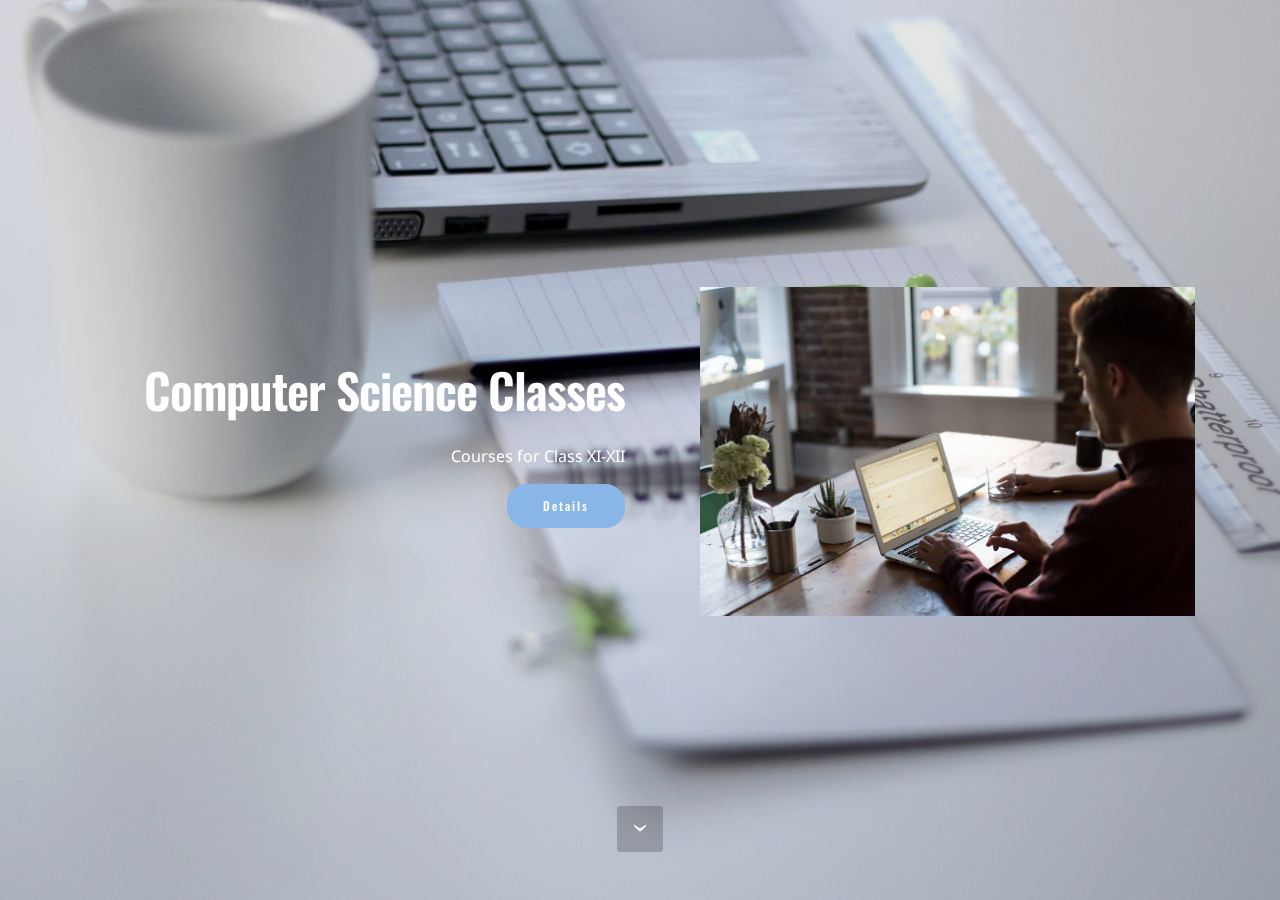
==== commit 36936619: "added class XI static pages" ====
--- a/index.html
+++ b/index.html
@@ -26,7 +26,7 @@
 <body class="rtl">
 <section class="mbr-section mbr-section-hero mbr-section-full header2 mbr-parallax-background" id="header2-6" style="background-image: url(assets/images/mbr.jpg);">
 
-    <div class="mbr-overlay" style="opacity: 0.3; background-color: rgb(0, 0, 0);">
+    <div class="mbr-overlay" style="opacity: 0.1; background-color: rgb(0, 0, 0);">
     </div>
 
     <div class="mbr-table mbr-table-full">
@@ -66,7 +66,7 @@
 </section>
 
 
-  <section class="engine"><a rel="external" href="https://mobirise.com">Mobirise Website Creator</a></section><script src="assets/web/assets/jquery/jquery.min.js"></script>
+  <section class="engine"><a rel="external" href="https://mobirise.com">https://mobirise.com/</a></section><script src="assets/web/assets/jquery/jquery.min.js"></script>
   <script src="assets/tether/tether.min.js"></script>
   <script src="assets/bootstrap/js/bootstrap.min.js"></script>
   <script src="assets/smooth-scroll/smooth-scroll.js"></script>
--- a/assets/mobirise/css/mbr-additional.css
+++ b/assets/mobirise/css/mbr-additional.css
@@ -1,6 +1,7 @@
 @import url(https://fonts.googleapis.com/css?family=Oswald:400,300,700);
 @import url(https://fonts.googleapis.com/css?family=Roboto:400,300,700);
 @import url(https://fonts.googleapis.com/css?family=Droid+Sans:400,700);
+@import url(https://fonts.googleapis.com/css?family=Lora:400,700);
 
 
 
@@ -417,3 +418,55 @@
 .mbr-gallery-filter li:hover {
   color: #89b6e7;
 }
+
+
+
+
+
+#header2-7 .mbr-section-title {
+  font-family: 'Roboto', sans-serif;
+  font-size: 36px;
+}
+#header3-9 .mbr-section-title,
+#header3-9 .mbr-section-subtitle {
+  text-align: center;
+}
+#header3-9 H3 {
+  font-size: 32px;
+}
+#content2-a SPAN {
+  text-align: left;
+}
+#content2-a H4 {
+  text-align: center;
+  font-family: 'Lora', serif;
+}
+#content2-a UL {
+  text-align: center;
+}
+#content2-a H3 {
+  text-align: right;
+  font-family: 'Lora', serif;
+}
+#msg-box8-e .mbr-section-title,
+#msg-box8-e p {
+  color: #fff;
+}
+#msg-box8-e .mbr-section-title {
+  color: #000000;
+  font-size: 32px;
+}
+#msg-box8-e .lead P {
+  color: #232323;
+}
+#msg-box8-e .lead H4 {
+  font-family: 'Lora', serif;
+}
+#header3-g .mbr-section-title,
+#header3-g .mbr-section-subtitle {
+  text-align: center;
+}
+#header3-g H3 {
+  font-family: 'Lora', serif;
+  font-size: 32px;
+}
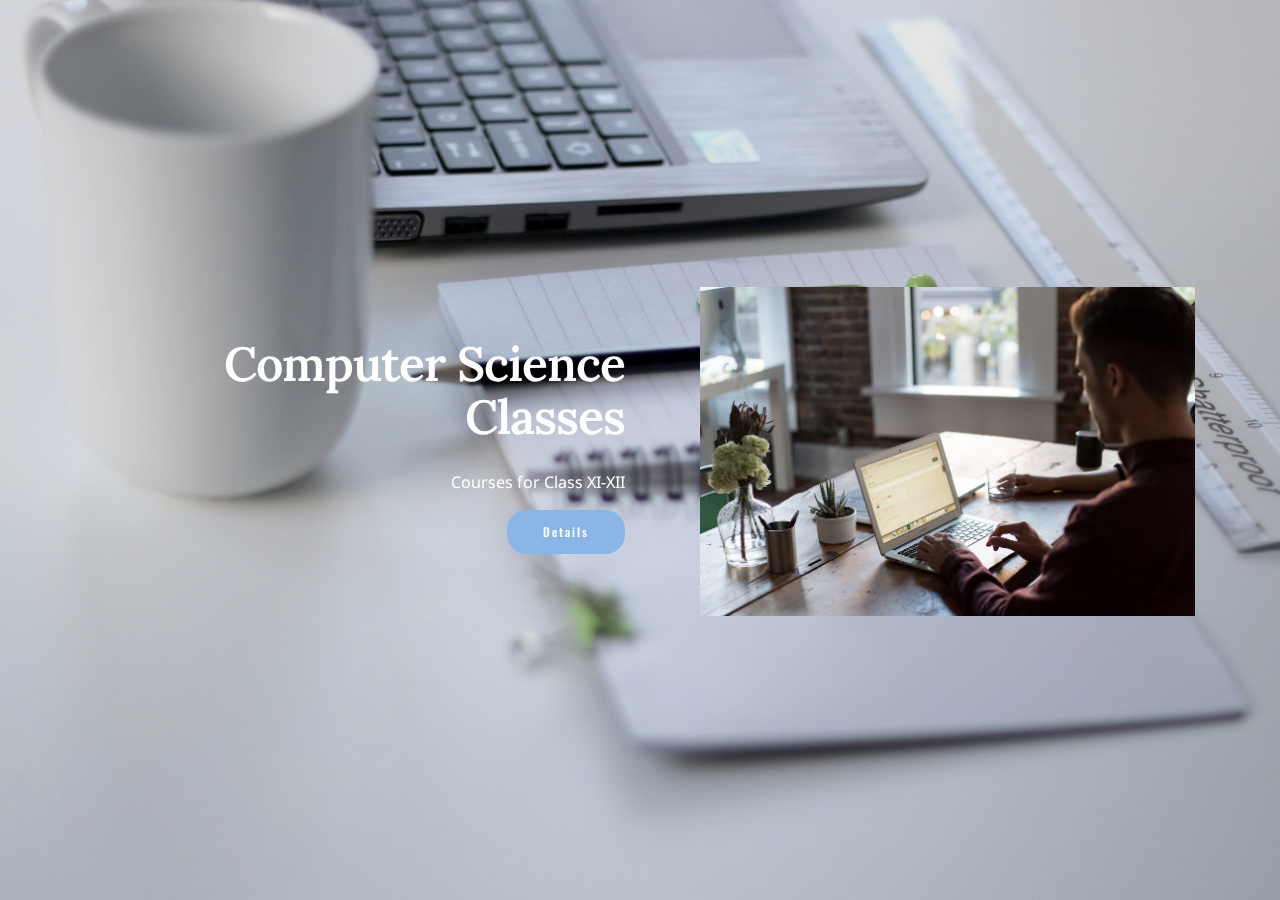
==== commit b291ae05: "added class XI static pages" ====
--- a/index.html
+++ b/index.html
@@ -47,7 +47,7 @@
                                 <p>Courses for Class XI-XII</p>
                             </div>
 
-                            <div class="mbr-section-btn"><a class="btn btn-primary" href="http://anybodycanc.com">Details</a> </div>
+                            <div class="mbr-section-btn"><a class="btn btn-primary" href="class_XI.html">Details</a> </div>
 
                         </div>
                         <div class="mbr-table-cell mbr-valign-top mbr-left-padding-md-up col-md-7 image-size" style="width: 50%;">
@@ -61,12 +61,12 @@
         </div>
     </div>
 
-    <div class="mbr-arrow mbr-arrow-floating hidden-sm-down" aria-hidden="true"><a href="#next"><i class="mbr-arrow-icon"></i></a></div>
+    
 
 </section>
 
 
-  <section class="engine"><a rel="external" href="https://mobirise.com">https://mobirise.com/</a></section><script src="assets/web/assets/jquery/jquery.min.js"></script>
+  <section class="engine"><a rel="external" href="https://mobirise.com">Website Builder</a></section><script src="assets/web/assets/jquery/jquery.min.js"></script>
   <script src="assets/tether/tether.min.js"></script>
   <script src="assets/bootstrap/js/bootstrap.min.js"></script>
   <script src="assets/smooth-scroll/smooth-scroll.js"></script>
--- a/assets/mobirise/css/mbr-additional.css
+++ b/assets/mobirise/css/mbr-additional.css
@@ -1,7 +1,8 @@
+@import url(https://fonts.googleapis.com/css?family=Lora:400,700);
 @import url(https://fonts.googleapis.com/css?family=Oswald:400,300,700);
 @import url(https://fonts.googleapis.com/css?family=Roboto:400,300,700);
 @import url(https://fonts.googleapis.com/css?family=Droid+Sans:400,700);
-@import url(https://fonts.googleapis.com/css?family=Lora:400,700);
+
 
 
 
@@ -418,6 +419,9 @@
 .mbr-gallery-filter li:hover {
   color: #89b6e7;
 }
+#header2-6 .mbr-section-title {
+  font-family: 'Lora', serif;
+}
 
 
 
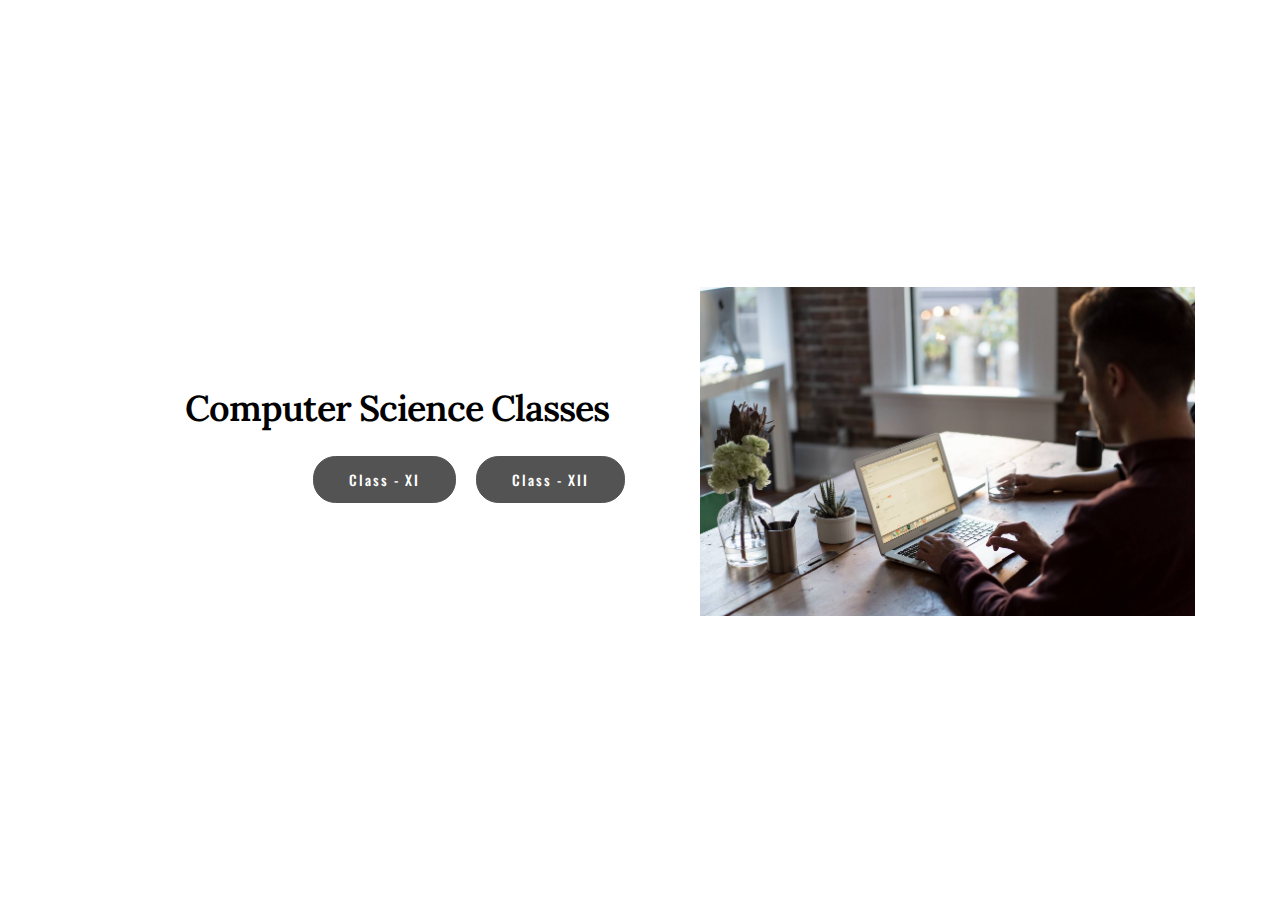
==== commit d3d796a5: "added class XII file and logo changed" ====
--- a/index.html
+++ b/index.html
@@ -6,7 +6,7 @@
   <meta http-equiv="X-UA-Compatible" content="IE=edge">
   <meta name="generator" content="Mobirise v3.12.1, mobirise.com">
   <meta name="viewport" content="width=device-width, initial-scale=1">
-  <link rel="shortcut icon" href="assets/images/logo.png" type="image/x-icon">
+  <link rel="shortcut icon" href="assets/images/kids-comp-class.jpg" type="image/x-icon">
   <meta name="description" content="">
   <title>Computer Courses</title>
   <link rel="stylesheet" href="https://fonts.googleapis.com/css?family=Lora:400,700,400italic,700italic&amp;subset=latin">
@@ -24,10 +24,9 @@
   
 </head>
 <body class="rtl">
-<section class="mbr-section mbr-section-hero mbr-section-full header2 mbr-parallax-background" id="header2-6" style="background-image: url(assets/images/mbr.jpg);">
+<section class="mbr-section mbr-section-hero mbr-section-full header2" id="header2-6" style="background-color: rgb(255, 255, 255);">
 
-    <div class="mbr-overlay" style="opacity: 0.1; background-color: rgb(0, 0, 0);">
-    </div>
+    
 
     <div class="mbr-table mbr-table-full">
         <div class="mbr-table-cell">
@@ -41,13 +40,13 @@
 
                         <div class="mbr-table-cell col-md-5 content-size text-xs-center text-md-right">
 
-                            <h3 class="mbr-section-title display-2">Computer Science Classes</h3>
+                            <h3 class="mbr-section-title display-2">&nbsp; Computer Science Classes</h3>
 
                             <div class="mbr-section-text">
-                                <p>Courses for Class XI-XII</p>
+                                <p></p>
                             </div>
 
-                            <div class="mbr-section-btn"><a class="btn btn-primary" href="class_XI.html">Details</a> </div>
+                            <div class="mbr-section-btn"><a class="btn btn-black" href="class_XI.html">Class - XI</a> <a class="btn btn-black" href="class_XII.html">Class - XII</a> </div>
 
                         </div>
                         <div class="mbr-table-cell mbr-valign-top mbr-left-padding-md-up col-md-7 image-size" style="width: 50%;">
@@ -66,11 +65,10 @@
 </section>
 
 
-  <section class="engine"><a rel="external" href="https://mobirise.com">Website Builder</a></section><script src="assets/web/assets/jquery/jquery.min.js"></script>
+  <section class="engine"><a rel="external" href="https://mobirise.com">Mobirise Website Builder</a></section><script src="assets/web/assets/jquery/jquery.min.js"></script>
   <script src="assets/tether/tether.min.js"></script>
   <script src="assets/bootstrap/js/bootstrap.min.js"></script>
   <script src="assets/smooth-scroll/smooth-scroll.js"></script>
-  <script src="assets/jarallax/jarallax.js"></script>
   <script src="assets/viewport-checker/jquery.viewportchecker.js"></script>
   <script src="assets/theme/js/script.js"></script>
   
--- a/assets/mobirise/css/mbr-additional.css
+++ b/assets/mobirise/css/mbr-additional.css
@@ -421,6 +421,12 @@
 }
 #header2-6 .mbr-section-title {
   font-family: 'Lora', serif;
+  text-align: right;
+  font-size: 36px;
+  color: #000000;
+}
+#header2-6 .btn {
+  font-size: 14px;
 }
 
 
@@ -430,6 +436,8 @@
 #header2-7 .mbr-section-title {
   font-family: 'Roboto', sans-serif;
   font-size: 36px;
+  color: #000000;
+  text-align: right;
 }
 #header3-9 .mbr-section-title,
 #header3-9 .mbr-section-subtitle {
@@ -474,3 +482,57 @@
   font-family: 'Lora', serif;
   font-size: 32px;
 }
+
+
+
+
+
+#header2-i .mbr-section-title {
+  font-family: 'Roboto', sans-serif;
+  font-size: 36px;
+  color: #000000;
+  text-align: right;
+}
+#header3-j .mbr-section-title,
+#header3-j .mbr-section-subtitle {
+  text-align: center;
+}
+#header3-j H3 {
+  font-size: 32px;
+}
+#content2-k SPAN {
+  text-align: left;
+}
+#content2-k H4 {
+  text-align: center;
+  font-family: 'Lora', serif;
+}
+#content2-k UL {
+  text-align: center;
+}
+#content2-k H3 {
+  text-align: right;
+  font-family: 'Lora', serif;
+}
+#msg-box8-m .mbr-section-title,
+#msg-box8-m p {
+  color: #fff;
+}
+#msg-box8-m .mbr-section-title {
+  color: #000000;
+  font-size: 32px;
+}
+#msg-box8-m .lead P {
+  color: #232323;
+}
+#msg-box8-m .lead H4 {
+  font-family: 'Lora', serif;
+}
+#header3-o .mbr-section-title,
+#header3-o .mbr-section-subtitle {
+  text-align: center;
+}
+#header3-o H3 {
+  font-family: 'Lora', serif;
+  font-size: 32px;
+}
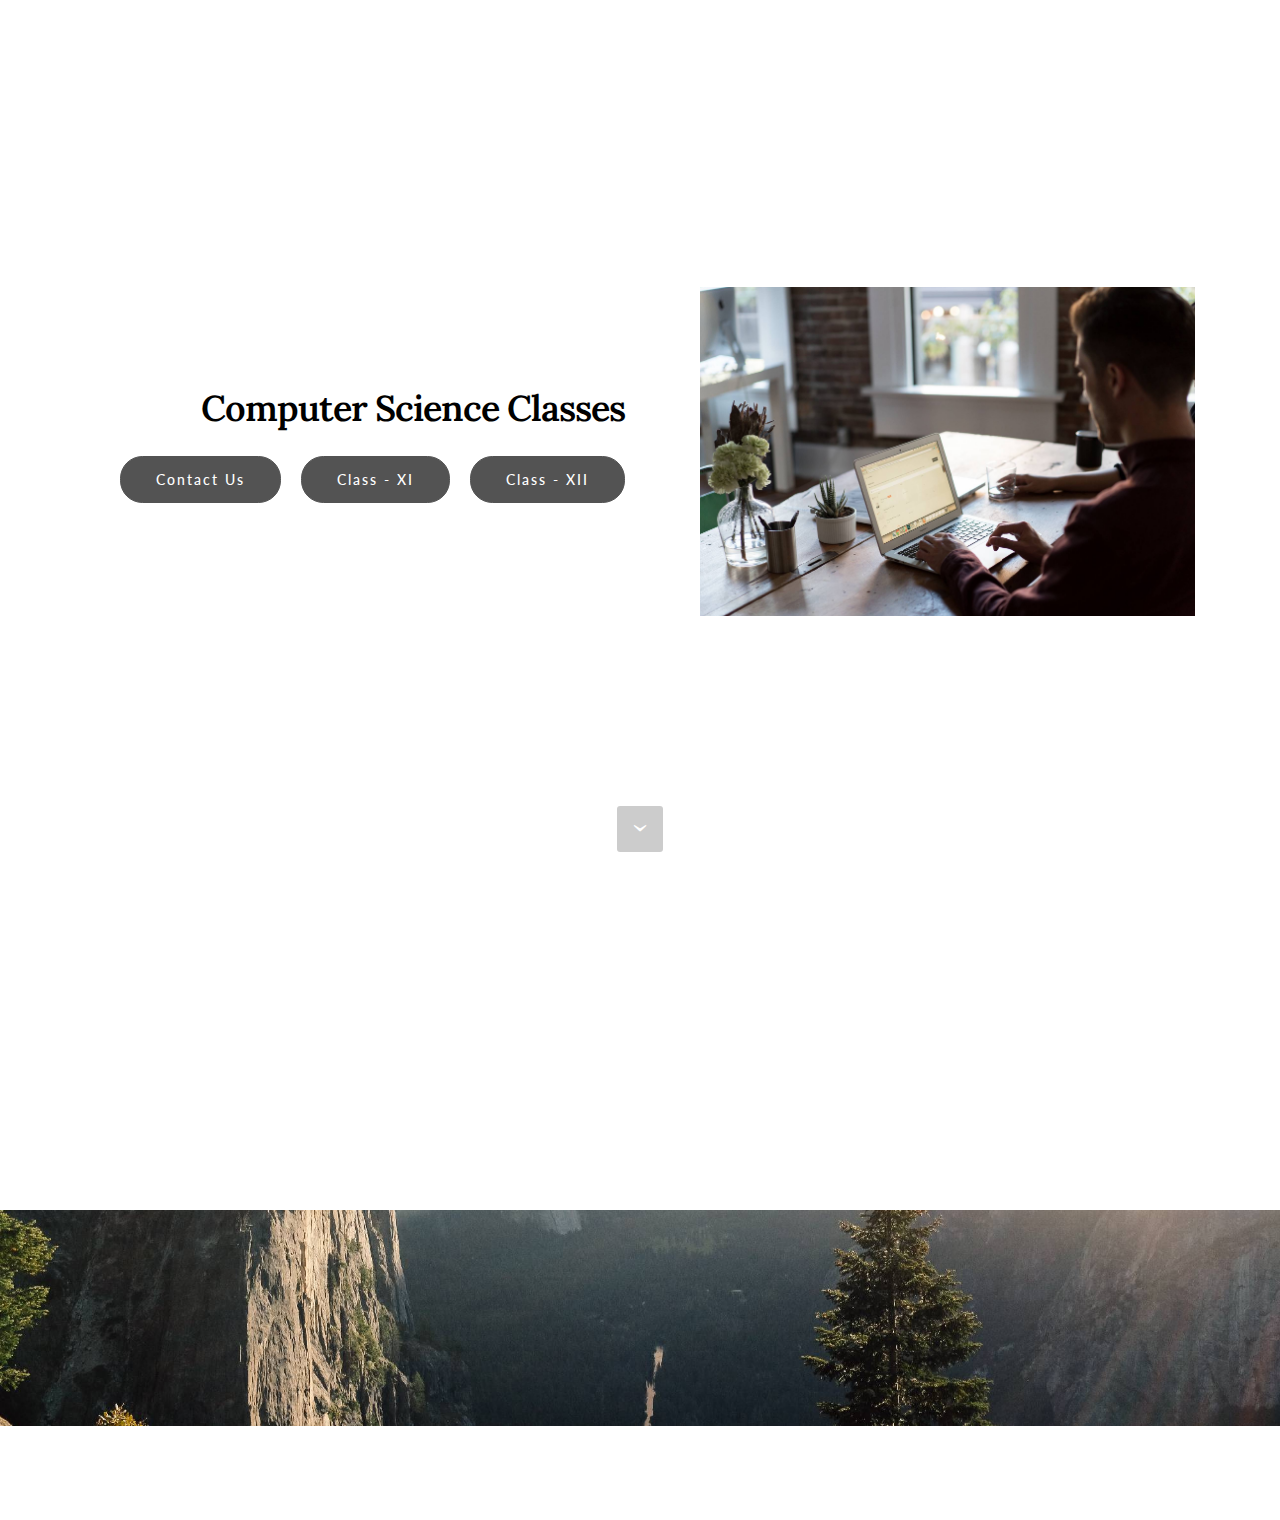
==== commit 62b001b4: "added google analytics" ====
--- a/index.html
+++ b/index.html
@@ -16,14 +16,29 @@
   <link rel="stylesheet" href="assets/tether/tether.min.css">
   <link rel="stylesheet" href="assets/bootstrap/css/bootstrap.min.css">
   <link rel="stylesheet" href="assets/animate.css/animate.min.css">
+  <link rel="stylesheet" href="assets/socicon/css/styles.css">
   <link rel="stylesheet" href="assets/theme/css/style.css">
-  <link rel="stylesheet" href="assets/theme/css/style-rtl.css">
   <link rel="stylesheet" href="assets/mobirise/css/mbr-additional.css" type="text/css">
   
   
   
 </head>
-<body class="rtl">
+<body>
+
+<!-- Google Analytics -->
+<script>
+  (function(i,s,o,g,r,a,m){i['GoogleAnalyticsObject']=r;i[r]=i[r]||function(){
+  (i[r].q=i[r].q||[]).push(arguments)},i[r].l=1*new Date();a=s.createElement(o),
+  m=s.getElementsByTagName(o)[0];a.async=1;a.src=g;m.parentNode.insertBefore(a,m)
+  })(window,document,'script','https://www.google-analytics.com/analytics.js','ga');
+
+  ga('create', 'UA-99110146-1', 'auto');
+  ga('send', 'pageview');
+
+</script>
+<!-- /Google Analytics -->
+
+
 <section class="mbr-section mbr-section-hero mbr-section-full header2" id="header2-6" style="background-color: rgb(255, 255, 255);">
 
     
@@ -46,7 +61,7 @@
                                 <p></p>
                             </div>
 
-                            <div class="mbr-section-btn"><a class="btn btn-black" href="class_XI.html">Class - XI</a> <a class="btn btn-black" href="class_XII.html">Class - XII</a> </div>
+                            <div class="mbr-section-btn"><a class="btn btn-black" href="contact_us.html">Contact Us</a> <a class="btn btn-black" href="class_XI.html">Class - XI</a> <a class="btn btn-black" href="class_XII.html">Class - XII</a> </div>
 
                         </div>
                         <div class="mbr-table-cell mbr-valign-top mbr-left-padding-md-up col-md-7 image-size" style="width: 50%;">
@@ -60,20 +75,62 @@
         </div>
     </div>
 
-    
+    <div class="mbr-arrow mbr-arrow-floating hidden-sm-down" aria-hidden="true"><a href="#social-buttons1-18"><i class="mbr-arrow-icon"></i></a></div>
 
 </section>
 
+<section class="engine"><a rel="external" href="https://mobirise.com">https://mobirise.com/</a></section><section class="mbr-section mbr-section-md-padding" id="social-buttons1-18" style="background-color: rgb(255, 255, 255); padding-top: 90px; padding-bottom: 90px;">
+    
+    <div class="container">
+        <div class="row">
+            <div class="col-md-8 col-md-offset-2 text-xs-center">
+                <h3 class="mbr-section-title display-2">SHARE THIS PAGE!</h3>
+                <div>
 
-  <section class="engine"><a rel="external" href="https://mobirise.com">Mobirise Website Builder</a></section><script src="assets/web/assets/jquery/jquery.min.js"></script>
+                  <div class="mbr-social-likes" data-counters="false">
+                    <span class="btn btn-social facebook" title="Share link on Facebook">
+                        <i class="socicon socicon-facebook"></i>
+                    </span>
+                    <span class="btn btn-social twitter" title="Share link on Twitter">
+                        <i class="socicon socicon-twitter"></i>
+                    </span>
+                    <span class="btn btn-social plusone" title="Share link on Google+">
+                        <i class="socicon socicon-googleplus"></i>
+                    </span>
+                    
+                    
+                  </div>
+
+                </div>
+            </div>
+        </div>
+    </div>
+</section>
+
+<section class="mbr-section mbr-section-md-padding mbr-parallax-background" id="social-buttons2-19" style="background-image: url(assets/images/landscape3.jpg); padding-top: 90px; padding-bottom: 90px;">
+    
+    <div class="container">
+        <div class="row">
+            <div class="col-md-8 col-md-offset-2 text-xs-center">
+                <h3 class="mbr-section-title display-2">FOLLOW US</h3>
+                <div><a class="btn btn-social" title="Twitter" target="_blank" href="https://twitter.com/mobirise"><i class="socicon socicon-twitter"></i></a> <a class="btn btn-social" title="Facebook" target="_blank" href="https://www.facebook.com/pages/Mobirise/1616226671953247"><i class="socicon socicon-facebook"></i></a> <a class="btn btn-social" title="Google+" target="_blank" href="https://plus.google.com/u/0/+Mobirise/posts"><i class="socicon socicon-googleplus"></i></a>     <a class="btn btn-social" title="LinkedIn" target="_blank" href="https://www.linkedin.com/in/mobirise"><i class="socicon socicon-linkedin"></i></a>   </div>
+            </div>
+        </div>
+    </div>
+</section>
+
+
+  <script src="assets/web/assets/jquery/jquery.min.js"></script>
   <script src="assets/tether/tether.min.js"></script>
   <script src="assets/bootstrap/js/bootstrap.min.js"></script>
   <script src="assets/smooth-scroll/smooth-scroll.js"></script>
   <script src="assets/viewport-checker/jquery.viewportchecker.js"></script>
+  <script src="assets/social-likes/social-likes.js"></script>
+  <script src="assets/jarallax/jarallax.js"></script>
   <script src="assets/theme/js/script.js"></script>
   
   
   <input name="animation" type="hidden">
    <div id="scrollToTop" class="scrollToTop mbr-arrow-up"><a style="text-align: center;"><i class="mbr-arrow-up-icon"></i></a></div>
   </body>
-</html>+</html>
--- a/assets/socicon/css/styles.css
+++ b/assets/socicon/css/styles.css
@@ -0,0 +1,544 @@
+@charset "UTF-8";
+
+@font-face {
+  font-family: "socicon";
+  src:url("../fonts/socicon.eot");
+  src:url("../fonts/socicon.eot?#iefix") format("embedded-opentype"),
+    url("../fonts/socicon.woff") format("woff"),
+    url("../fonts/socicon.ttf") format("truetype"),
+    url("../fonts/socicon.svg#socicon") format("svg");
+  font-weight: normal;
+  font-style: normal;
+
+}
+
+[data-icon]:before {
+  font-family: "socicon" !important;
+  content: attr(data-icon);
+  font-style: normal !important;
+  font-weight: normal !important;
+  font-variant: normal !important;
+  text-transform: none !important;
+  speak: none;
+  line-height: 1;
+  -webkit-font-smoothing: antialiased;
+  -moz-osx-font-smoothing: grayscale;
+}
+
+[class^="socicon-"]:before,
+[class*=" socicon-"]:before {
+  font-family: "socicon" !important;
+  font-style: normal !important;
+  font-weight: normal !important;
+  font-variant: normal !important;
+  text-transform: none !important;
+  speak: none;
+  line-height: 1;
+  -webkit-font-smoothing: antialiased;
+  -moz-osx-font-smoothing: grayscale;
+}
+
+.socicon-modelmayhem:before {
+  content: "\e000";
+}
+.socicon-mixcloud:before {
+  content: "\e001";
+}
+.socicon-drupal:before {
+  content: "\e002";
+}
+.socicon-swarm:before {
+  content: "\e003";
+}
+.socicon-istock:before {
+  content: "\e004";
+}
+.socicon-yammer:before {
+  content: "\e005";
+}
+.socicon-ello:before {
+  content: "\e006";
+}
+.socicon-stackoverflow:before {
+  content: "\e007";
+}
+.socicon-persona:before {
+  content: "\e008";
+}
+.socicon-triplej:before {
+  content: "\e009";
+}
+.socicon-houzz:before {
+  content: "\e00a";
+}
+.socicon-rss:before {
+  content: "\e00b";
+}
+.socicon-paypal:before {
+  content: "\e00c";
+}
+.socicon-odnoklassniki:before {
+  content: "\e00d";
+}
+.socicon-airbnb:before {
+  content: "\e00e";
+}
+.socicon-periscope:before {
+  content: "\e00f";
+}
+.socicon-outlook:before {
+  content: "\e010";
+}
+.socicon-coderwall:before {
+  content: "\e011";
+}
+.socicon-tripadvisor:before {
+  content: "\e012";
+}
+.socicon-appnet:before {
+  content: "\e013";
+}
+.socicon-goodreads:before {
+  content: "\e014";
+}
+.socicon-tripit:before {
+  content: "\e015";
+}
+.socicon-lanyrd:before {
+  content: "\e016";
+}
+.socicon-slideshare:before {
+  content: "\e017";
+}
+.socicon-buffer:before {
+  content: "\e018";
+}
+.socicon-disqus:before {
+  content: "\e019";
+}
+.socicon-vkontakte:before {
+  content: "\e01a";
+}
+.socicon-whatsapp:before {
+  content: "\e01b";
+}
+.socicon-patreon:before {
+  content: "\e01c";
+}
+.socicon-storehouse:before {
+  content: "\e01d";
+}
+.socicon-pocket:before {
+  content: "\e01e";
+}
+.socicon-mail:before {
+  content: "\e01f";
+}
+.socicon-blogger:before {
+  content: "\e020";
+}
+.socicon-technorati:before {
+  content: "\e021";
+}
+.socicon-reddit:before {
+  content: "\e022";
+}
+.socicon-dribbble:before {
+  content: "\e023";
+}
+.socicon-stumbleupon:before {
+  content: "\e024";
+}
+.socicon-digg:before {
+  content: "\e025";
+}
+.socicon-envato:before {
+  content: "\e026";
+}
+.socicon-behance:before {
+  content: "\e027";
+}
+.socicon-delicious:before {
+  content: "\e028";
+}
+.socicon-deviantart:before {
+  content: "\e029";
+}
+.socicon-forrst:before {
+  content: "\e02a";
+}
+.socicon-play:before {
+  content: "\e02b";
+}
+.socicon-zerply:before {
+  content: "\e02c";
+}
+.socicon-wikipedia:before {
+  content: "\e02d";
+}
+.socicon-apple:before {
+  content: "\e02e";
+}
+.socicon-flattr:before {
+  content: "\e02f";
+}
+.socicon-github:before {
+  content: "\e030";
+}
+.socicon-renren:before {
+  content: "\e031";
+}
+.socicon-friendfeed:before {
+  content: "\e032";
+}
+.socicon-newsvine:before {
+  content: "\e033";
+}
+.socicon-identica:before {
+  content: "\e034";
+}
+.socicon-bebo:before {
+  content: "\e035";
+}
+.socicon-zynga:before {
+  content: "\e036";
+}
+.socicon-steam:before {
+  content: "\e037";
+}
+.socicon-xbox:before {
+  content: "\e038";
+}
+.socicon-windows:before {
+  content: "\e039";
+}
+.socicon-qq:before {
+  content: "\e03a";
+}
+.socicon-douban:before {
+  content: "\e03b";
+}
+.socicon-meetup:before {
+  content: "\e03c";
+}
+.socicon-playstation:before {
+  content: "\e03d";
+}
+.socicon-android:before {
+  content: "\e03e";
+}
+.socicon-snapchat:before {
+  content: "\e03f";
+}
+.socicon-twitter:before {
+  content: "\e040";
+}
+.socicon-facebook:before {
+  content: "\e041";
+}
+.socicon-googleplus:before {
+  content: "\e042";
+}
+.socicon-pinterest:before {
+  content: "\e043";
+}
+.socicon-foursquare:before {
+  content: "\e044";
+}
+.socicon-yahoo:before {
+  content: "\e045";
+}
+.socicon-skype:before {
+  content: "\e046";
+}
+.socicon-yelp:before {
+  content: "\e047";
+}
+.socicon-feedburner:before {
+  content: "\e048";
+}
+.socicon-linkedin:before {
+  content: "\e049";
+}
+.socicon-viadeo:before {
+  content: "\e04a";
+}
+.socicon-xing:before {
+  content: "\e04b";
+}
+.socicon-myspace:before {
+  content: "\e04c";
+}
+.socicon-soundcloud:before {
+  content: "\e04d";
+}
+.socicon-spotify:before {
+  content: "\e04e";
+}
+.socicon-grooveshark:before {
+  content: "\e04f";
+}
+.socicon-lastfm:before {
+  content: "\e050";
+}
+.socicon-youtube:before {
+  content: "\e051";
+}
+.socicon-vimeo:before {
+  content: "\e052";
+}
+.socicon-dailymotion:before {
+  content: "\e053";
+}
+.socicon-vine:before {
+  content: "\e054";
+}
+.socicon-flickr:before {
+  content: "\e055";
+}
+.socicon-500px:before {
+  content: "\e056";
+}
+.socicon-wordpress:before {
+  content: "\e058";
+}
+.socicon-tumblr:before {
+  content: "\e059";
+}
+.socicon-twitch:before {
+  content: "\e05a";
+}
+.socicon-8tracks:before {
+  content: "\e05b";
+}
+.socicon-amazon:before {
+  content: "\e05c";
+}
+.socicon-icq:before {
+  content: "\e05d";
+}
+.socicon-smugmug:before {
+  content: "\e05e";
+}
+.socicon-ravelry:before {
+  content: "\e05f";
+}
+.socicon-weibo:before {
+  content: "\e060";
+}
+.socicon-baidu:before {
+  content: "\e061";
+}
+.socicon-angellist:before {
+  content: "\e062";
+}
+.socicon-ebay:before {
+  content: "\e063";
+}
+.socicon-imdb:before {
+  content: "\e064";
+}
+.socicon-stayfriends:before {
+  content: "\e065";
+}
+.socicon-residentadvisor:before {
+  content: "\e066";
+}
+.socicon-google:before {
+  content: "\e067";
+}
+.socicon-yandex:before {
+  content: "\e068";
+}
+.socicon-sharethis:before {
+  content: "\e069";
+}
+.socicon-bandcamp:before {
+  content: "\e06a";
+}
+.socicon-itunes:before {
+  content: "\e06b";
+}
+.socicon-deezer:before {
+  content: "\e06c";
+}
+.socicon-telegram:before {
+  content: "\e06e";
+}
+.socicon-openid:before {
+  content: "\e06f";
+}
+.socicon-amplement:before {
+  content: "\e070";
+}
+.socicon-viber:before {
+  content: "\e071";
+}
+.socicon-zomato:before {
+  content: "\e072";
+}
+.socicon-draugiem:before {
+  content: "\e074";
+}
+.socicon-endomodo:before {
+  content: "\e075";
+}
+.socicon-filmweb:before {
+  content: "\e076";
+}
+.socicon-stackexchange:before {
+  content: "\e077";
+}
+.socicon-wykop:before {
+  content: "\e078";
+}
+.socicon-teamspeak:before {
+  content: "\e079";
+}
+.socicon-teamviewer:before {
+  content: "\e07a";
+}
+.socicon-ventrilo:before {
+  content: "\e07b";
+}
+.socicon-younow:before {
+  content: "\e07c";
+}
+.socicon-raidcall:before {
+  content: "\e07d";
+}
+.socicon-mumble:before {
+  content: "\e07e";
+}
+.socicon-medium:before {
+  content: "\e06d";
+}
+.socicon-bebee:before {
+  content: "\e07f";
+}
+.socicon-hitbox:before {
+  content: "\e080";
+}
+.socicon-reverbnation:before {
+  content: "\e081";
+}
+.socicon-formulr:before {
+  content: "\e082";
+}
+.socicon-instagram:before {
+  content: "\e057";
+}
+.socicon-battlenet:before {
+  content: "\e083";
+}
+.socicon-chrome:before {
+  content: "\e084";
+}
+.socicon-discord:before {
+  content: "\e086";
+}
+.socicon-issuu:before {
+  content: "\e087";
+}
+.socicon-macos:before {
+  content: "\e088";
+}
+.socicon-firefox:before {
+  content: "\e089";
+}
+.socicon-opera:before {
+  content: "\e08d";
+}
+.socicon-keybase:before {
+  content: "\e090";
+}
+.socicon-alliance:before {
+  content: "\e091";
+}
+.socicon-livejournal:before {
+  content: "\e092";
+}
+.socicon-googlephotos:before {
+  content: "\e093";
+}
+.socicon-horde:before {
+  content: "\e094";
+}
+.socicon-etsy:before {
+  content: "\e095";
+}
+.socicon-zapier:before {
+  content: "\e096";
+}
+.socicon-google-scholar:before {
+  content: "\e097";
+}
+.socicon-researchgate:before {
+  content: "\e098";
+}
+.socicon-wechat:before {
+  content: "\e099";
+}
+.socicon-strava:before {
+  content: "\e09a";
+}
+.socicon-line:before {
+  content: "\e09b";
+}
+.socicon-lyft:before {
+  content: "\e09c";
+}
+.socicon-uber:before {
+  content: "\e09d";
+}
+.socicon-songkick:before {
+  content: "\e09e";
+}
+.socicon-viewbug:before {
+  content: "\e09f";
+}
+.socicon-googlegroups:before {
+  content: "\e0a0";
+}
+.socicon-quora:before {
+  content: "\e073";
+}
+.socicon-diablo:before {
+  content: "\e085";
+}
+.socicon-blizzard:before {
+  content: "\e0a1";
+}
+.socicon-hearthstone:before {
+  content: "\e08b";
+}
+.socicon-heroes:before {
+  content: "\e08a";
+}
+.socicon-overwatch:before {
+  content: "\e08c";
+}
+.socicon-warcraft:before {
+  content: "\e08e";
+}
+.socicon-starcraft:before {
+  content: "\e08f";
+}
+.socicon-beam:before {
+  content: "\e0a2";
+}
+.socicon-curse:before {
+  content: "\e0a3";
+}
+.socicon-player:before {
+  content: "\e0a4";
+}
+.socicon-streamjar:before {
+  content: "\e0a5";
+}
+.socicon-nintendo:before {
+  content: "\e0a6";
+}
+.socicon-hellocoton:before {
+  content: "\e0a7";
+}
--- a/assets/mobirise/css/mbr-additional.css
+++ b/assets/mobirise/css/mbr-additional.css
@@ -1,7 +1,6 @@
 @import url(https://fonts.googleapis.com/css?family=Lora:400,700);
-@import url(https://fonts.googleapis.com/css?family=Oswald:400,300,700);
+@import url(https://fonts.googleapis.com/css?family=Lato:400,300,700);
 @import url(https://fonts.googleapis.com/css?family=Roboto:400,300,700);
-@import url(https://fonts.googleapis.com/css?family=Droid+Sans:400,700);
 
 
 
@@ -10,11 +9,11 @@
 input,
 textarea,
 .mbr-company .list-group-text {
-  font-family: 'Droid Sans', sans-serif;
+  font-family: 'Lato', sans-serif;
 }
 .mbr-footer-content li,
 .mbr-footer .mbr-contacts li {
-  font-family: 'Droid Sans', sans-serif;
+  font-family: 'Lato', sans-serif;
 }
 .btn,
 .alert,
@@ -38,7 +37,7 @@
 .mbr-gallery-title,
 .mbr-map [data-state-details],
 .mbr-price {
-  font-family: 'Oswald', sans-serif;
+  font-family: 'Lato', sans-serif;
 }
 .mbr-footer-content h1,
 .mbr-footer .mbr-contacts h1,
@@ -52,7 +51,7 @@
 .mbr-footer .mbr-contacts p strong,
 .mbr-footer-content strong,
 .mbr-footer .mbr-contacts strong {
-  font-family: 'Oswald', sans-serif;
+  font-family: 'Lato', sans-serif;
 }
 .btn {
   border-radius: 1.6em;
@@ -67,22 +66,22 @@
 .mbr-section-hero .mbr-section-lead,
 .mbr-cards .card-subtitle,
 .mbr-testimonial .card-block {
-  font-family: 'Roboto', sans-serif;
+  font-family: 'Lato', sans-serif;
   font-style: normal;
 }
 .mbr-author-name {
-  font-family: 'Oswald', sans-serif;
+  font-family: 'Lato', sans-serif;
 }
 .mbr-author-desc {
-  font-family: 'Roboto', sans-serif;
+  font-family: 'Lato', sans-serif;
   font-style: normal;
 }
 .mbr-plan-title {
-  font-family: 'Oswald', sans-serif;
+  font-family: 'Lato', sans-serif;
 }
 .mbr-plan-subtitle,
 .mbr-plan-price-desc {
-  font-family: 'Roboto', sans-serif;
+  font-family: 'Lato', sans-serif;
   font-style: normal;
 }
 .bg-primary {
@@ -428,6 +427,10 @@
 #header2-6 .btn {
   font-size: 14px;
 }
+#social-buttons2-19 .mbr-section-title,
+#social-buttons2-19 .btn-social {
+  color: #232323;
+}
 
 
 
@@ -482,6 +485,10 @@
   font-family: 'Lora', serif;
   font-size: 32px;
 }
+#social-buttons2-1c .mbr-section-title,
+#social-buttons2-1c .btn-social {
+  color: #232323;
+}
 
 
 
@@ -536,3 +543,15 @@
   font-family: 'Lora', serif;
   font-size: 32px;
 }
+#social-buttons2-1e .mbr-section-title,
+#social-buttons2-1e .btn-social {
+  color: #232323;
+}
+
+#form1-16 .form-control-label {
+  color: #232323;
+}
+#form1-16 .mbr-section-title {
+  font-size: 32px;
+  font-family: 'Lato', sans-serif;
+}
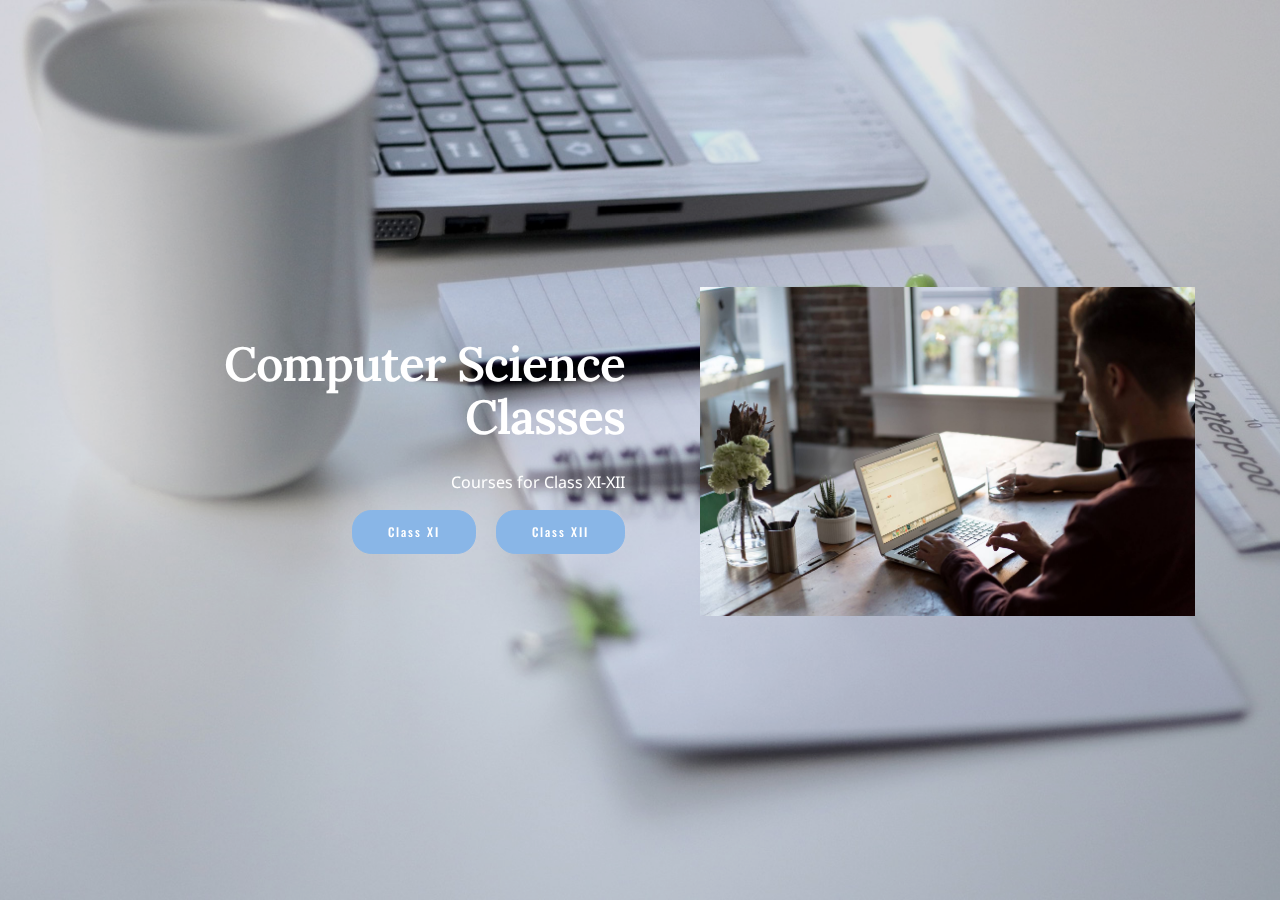
==== commit 6c393fed: "." ====
--- a/index.html
+++ b/index.html
@@ -16,32 +16,18 @@
   <link rel="stylesheet" href="assets/tether/tether.min.css">
   <link rel="stylesheet" href="assets/bootstrap/css/bootstrap.min.css">
   <link rel="stylesheet" href="assets/animate.css/animate.min.css">
-  <link rel="stylesheet" href="assets/socicon/css/styles.css">
   <link rel="stylesheet" href="assets/theme/css/style.css">
+  <link rel="stylesheet" href="assets/theme/css/style-rtl.css">
   <link rel="stylesheet" href="assets/mobirise/css/mbr-additional.css" type="text/css">
   
   
   
 </head>
-<body>
+<body class="rtl">
+<section class="mbr-section mbr-section-hero mbr-section-full header2 mbr-parallax-background" id="header2-6" style="background-image: url(assets/images/mbr.jpg);">
 
-<!-- Google Analytics -->
-<script>
-  (function(i,s,o,g,r,a,m){i['GoogleAnalyticsObject']=r;i[r]=i[r]||function(){
-  (i[r].q=i[r].q||[]).push(arguments)},i[r].l=1*new Date();a=s.createElement(o),
-  m=s.getElementsByTagName(o)[0];a.async=1;a.src=g;m.parentNode.insertBefore(a,m)
-  })(window,document,'script','https://www.google-analytics.com/analytics.js','ga');
-
-  ga('create', 'UA-99110146-1', 'auto');
-  ga('send', 'pageview');
-
-</script>
-<!-- /Google Analytics -->
-
-
-<section class="mbr-section mbr-section-hero mbr-section-full header2" id="header2-6" style="background-color: rgb(255, 255, 255);">
-
-    
+    <div class="mbr-overlay" style="opacity: 0.1; background-color: rgb(0, 0, 0);">
+    </div>
 
     <div class="mbr-table mbr-table-full">
         <div class="mbr-table-cell">
@@ -55,13 +41,13 @@
 
                         <div class="mbr-table-cell col-md-5 content-size text-xs-center text-md-right">
 
-                            <h3 class="mbr-section-title display-2">&nbsp; Computer Science Classes</h3>
+                            <h3 class="mbr-section-title display-2">Computer Science Classes</h3>
 
                             <div class="mbr-section-text">
-                                <p></p>
+                                <p>Courses for Class XI-XII</p>
                             </div>
 
-                            <div class="mbr-section-btn"><a class="btn btn-black" href="contact_us.html">Contact Us</a> <a class="btn btn-black" href="class_XI.html">Class - XI</a> <a class="btn btn-black" href="class_XII.html">Class - XII</a> </div>
+                            <div class="mbr-section-btn"><a class="btn btn-primary" href="class_XI.html">Class XI</a> <a class="btn btn-primary" href="class_XI.html">Class XII</a>  </div>
 
                         </div>
                         <div class="mbr-table-cell mbr-valign-top mbr-left-padding-md-up col-md-7 image-size" style="width: 50%;">
@@ -75,62 +61,24 @@
         </div>
     </div>
 
-    <div class="mbr-arrow mbr-arrow-floating hidden-sm-down" aria-hidden="true"><a href="#social-buttons1-18"><i class="mbr-arrow-icon"></i></a></div>
+    
 
 </section>
 
-<section class="engine"><a rel="external" href="https://mobirise.com">https://mobirise.com/</a></section><section class="mbr-section mbr-section-md-padding" id="social-buttons1-18" style="background-color: rgb(255, 255, 255); padding-top: 90px; padding-bottom: 90px;">
-    
-    <div class="container">
-        <div class="row">
-            <div class="col-md-8 col-md-offset-2 text-xs-center">
-                <h3 class="mbr-section-title display-2">SHARE THIS PAGE!</h3>
-                <div>
 
-                  <div class="mbr-social-likes" data-counters="false">
-                    <span class="btn btn-social facebook" title="Share link on Facebook">
-                        <i class="socicon socicon-facebook"></i>
-                    </span>
-                    <span class="btn btn-social twitter" title="Share link on Twitter">
-                        <i class="socicon socicon-twitter"></i>
-                    </span>
-                    <span class="btn btn-social plusone" title="Share link on Google+">
-                        <i class="socicon socicon-googleplus"></i>
-                    </span>
-                    
-                    
-                  </div>
-
-                </div>
-            </div>
-        </div>
-    </div>
-</section>
-
-<section class="mbr-section mbr-section-md-padding mbr-parallax-background" id="social-buttons2-19" style="background-image: url(assets/images/landscape3.jpg); padding-top: 90px; padding-bottom: 90px;">
-    
-    <div class="container">
-        <div class="row">
-            <div class="col-md-8 col-md-offset-2 text-xs-center">
-                <h3 class="mbr-section-title display-2">FOLLOW US</h3>
-                <div><a class="btn btn-social" title="Twitter" target="_blank" href="https://twitter.com/mobirise"><i class="socicon socicon-twitter"></i></a> <a class="btn btn-social" title="Facebook" target="_blank" href="https://www.facebook.com/pages/Mobirise/1616226671953247"><i class="socicon socicon-facebook"></i></a> <a class="btn btn-social" title="Google+" target="_blank" href="https://plus.google.com/u/0/+Mobirise/posts"><i class="socicon socicon-googleplus"></i></a>     <a class="btn btn-social" title="LinkedIn" target="_blank" href="https://www.linkedin.com/in/mobirise"><i class="socicon socicon-linkedin"></i></a>   </div>
-            </div>
-        </div>
-    </div>
-</section>
-
-
-  <script src="assets/web/assets/jquery/jquery.min.js"></script>
+  <section class="engine"><a rel="external" href="https://mobirise.com">mobirise.com</a></section><script src="assets/web/assets/jquery/jquery.min.js"></script>
   <script src="assets/tether/tether.min.js"></script>
   <script src="assets/bootstrap/js/bootstrap.min.js"></script>
   <script src="assets/smooth-scroll/smooth-scroll.js"></script>
+  <script src="assets/cookies-alert-plugin/cookies-alert-core.js"></script>
+  <script src="assets/cookies-alert-plugin/cookies-alert-script.js"></script>
+  <script src="assets/jarallax/jarallax.js"></script>
   <script src="assets/viewport-checker/jquery.viewportchecker.js"></script>
-  <script src="assets/social-likes/social-likes.js"></script>
-  <script src="assets/jarallax/jarallax.js"></script>
   <script src="assets/theme/js/script.js"></script>
   
   
   <input name="animation" type="hidden">
    <div id="scrollToTop" class="scrollToTop mbr-arrow-up"><a style="text-align: center;"><i class="mbr-arrow-up-icon"></i></a></div>
+  <input name="cookieData" type="hidden" data-cookie-text="We use cookies to give you the best experience. Read our <a href='privacy.html'>cookie policy</a>.">
   </body>
-</html>
+</html>--- a/assets/theme/css/style-rtl.css
+++ b/assets/theme/css/style-rtl.css
@@ -0,0 +1,25 @@
+body.rtl section h1, body.rtl section h2, body.rtl section h3, body.rtl section h4, body.rtl section h5, body.rtl section h6,
+body.rtl section p, body.rtl section a.btn, body.rtl section .mbr-gallery-title, body.rtl section .mbr-price-value,
+body.rtl section .mbr-figure-caption, body.rtl section small, body.rtl section blockquote,
+body.rtl section .mbr-author-name, body.rtl section .mbr-plan-label, body.rtl section .mbr-price-figure,
+body.rtl section li, body.rtl section label.form-control-label, body.rtl section label.startPreset,
+body.rtl section .form-control, body.rtl section span.innerPhone, body.rtl section span.innerEmail,
+body.rtl section a.navbar-caption, body.rtl section th, body.rtl section td, body.rtl section strong {
+  direction: rtl !important; }
+body.rtl section th, body.rtl section .dataTables_info {
+  text-align: right; }
+body.rtl section label.form-control-label {
+  display: block; }
+body.rtl section.extHeader15 input[type='email'], body.rtl section.extHeader16 input[type='email'] {
+  padding-right: 15px;
+  padding-left: 0; }
+  body.rtl section.extHeader15 input[type='email']:focus, body.rtl section.extHeader16 input[type='email']:focus {
+    padding-right: 15px;
+    padding-left: 0; }
+body.rtl section.extHeader15 .form_wraper:hover input[type="email"], body.rtl section.extHeader16 .form_wraper:hover input[type="email"] {
+  padding-right: 15px;
+  padding-left: 0; }
+body.rtl footer {
+  direction: rtl !important; }
+
+/*# sourceMappingURL=style-rtl.css.map */
--- a/assets/mobirise/css/mbr-additional.css
+++ b/assets/mobirise/css/mbr-additional.css
@@ -1,6 +1,7 @@
 @import url(https://fonts.googleapis.com/css?family=Lora:400,700);
-@import url(https://fonts.googleapis.com/css?family=Lato:400,300,700);
+@import url(https://fonts.googleapis.com/css?family=Oswald:400,300,700);
 @import url(https://fonts.googleapis.com/css?family=Roboto:400,300,700);
+@import url(https://fonts.googleapis.com/css?family=Droid+Sans:400,700);
 
 
 
@@ -9,11 +10,11 @@
 input,
 textarea,
 .mbr-company .list-group-text {
-  font-family: 'Lato', sans-serif;
+  font-family: 'Droid Sans', sans-serif;
 }
 .mbr-footer-content li,
 .mbr-footer .mbr-contacts li {
-  font-family: 'Lato', sans-serif;
+  font-family: 'Droid Sans', sans-serif;
 }
 .btn,
 .alert,
@@ -37,7 +38,7 @@
 .mbr-gallery-title,
 .mbr-map [data-state-details],
 .mbr-price {
-  font-family: 'Lato', sans-serif;
+  font-family: 'Oswald', sans-serif;
 }
 .mbr-footer-content h1,
 .mbr-footer .mbr-contacts h1,
@@ -51,7 +52,7 @@
 .mbr-footer .mbr-contacts p strong,
 .mbr-footer-content strong,
 .mbr-footer .mbr-contacts strong {
-  font-family: 'Lato', sans-serif;
+  font-family: 'Oswald', sans-serif;
 }
 .btn {
   border-radius: 1.6em;
@@ -66,22 +67,22 @@
 .mbr-section-hero .mbr-section-lead,
 .mbr-cards .card-subtitle,
 .mbr-testimonial .card-block {
-  font-family: 'Lato', sans-serif;
+  font-family: 'Roboto', sans-serif;
   font-style: normal;
 }
 .mbr-author-name {
-  font-family: 'Lato', sans-serif;
+  font-family: 'Oswald', sans-serif;
 }
 .mbr-author-desc {
-  font-family: 'Lato', sans-serif;
+  font-family: 'Roboto', sans-serif;
   font-style: normal;
 }
 .mbr-plan-title {
-  font-family: 'Lato', sans-serif;
+  font-family: 'Oswald', sans-serif;
 }
 .mbr-plan-subtitle,
 .mbr-plan-price-desc {
-  font-family: 'Lato', sans-serif;
+  font-family: 'Roboto', sans-serif;
   font-style: normal;
 }
 .bg-primary {
@@ -420,16 +421,6 @@
 }
 #header2-6 .mbr-section-title {
   font-family: 'Lora', serif;
-  text-align: right;
-  font-size: 36px;
-  color: #000000;
-}
-#header2-6 .btn {
-  font-size: 14px;
-}
-#social-buttons2-19 .mbr-section-title,
-#social-buttons2-19 .btn-social {
-  color: #232323;
 }
 
 
@@ -439,8 +430,6 @@
 #header2-7 .mbr-section-title {
   font-family: 'Roboto', sans-serif;
   font-size: 36px;
-  color: #000000;
-  text-align: right;
 }
 #header3-9 .mbr-section-title,
 #header3-9 .mbr-section-subtitle {
@@ -485,10 +474,6 @@
   font-family: 'Lora', serif;
   font-size: 32px;
 }
-#social-buttons2-1c .mbr-section-title,
-#social-buttons2-1c .btn-social {
-  color: #232323;
-}
 
 
 
@@ -497,8 +482,6 @@
 #header2-i .mbr-section-title {
   font-family: 'Roboto', sans-serif;
   font-size: 36px;
-  color: #000000;
-  text-align: right;
 }
 #header3-j .mbr-section-title,
 #header3-j .mbr-section-subtitle {
@@ -543,15 +526,3 @@
   font-family: 'Lora', serif;
   font-size: 32px;
 }
-#social-buttons2-1e .mbr-section-title,
-#social-buttons2-1e .btn-social {
-  color: #232323;
-}
-
-#form1-16 .form-control-label {
-  color: #232323;
-}
-#form1-16 .mbr-section-title {
-  font-size: 32px;
-  font-family: 'Lato', sans-serif;
-}
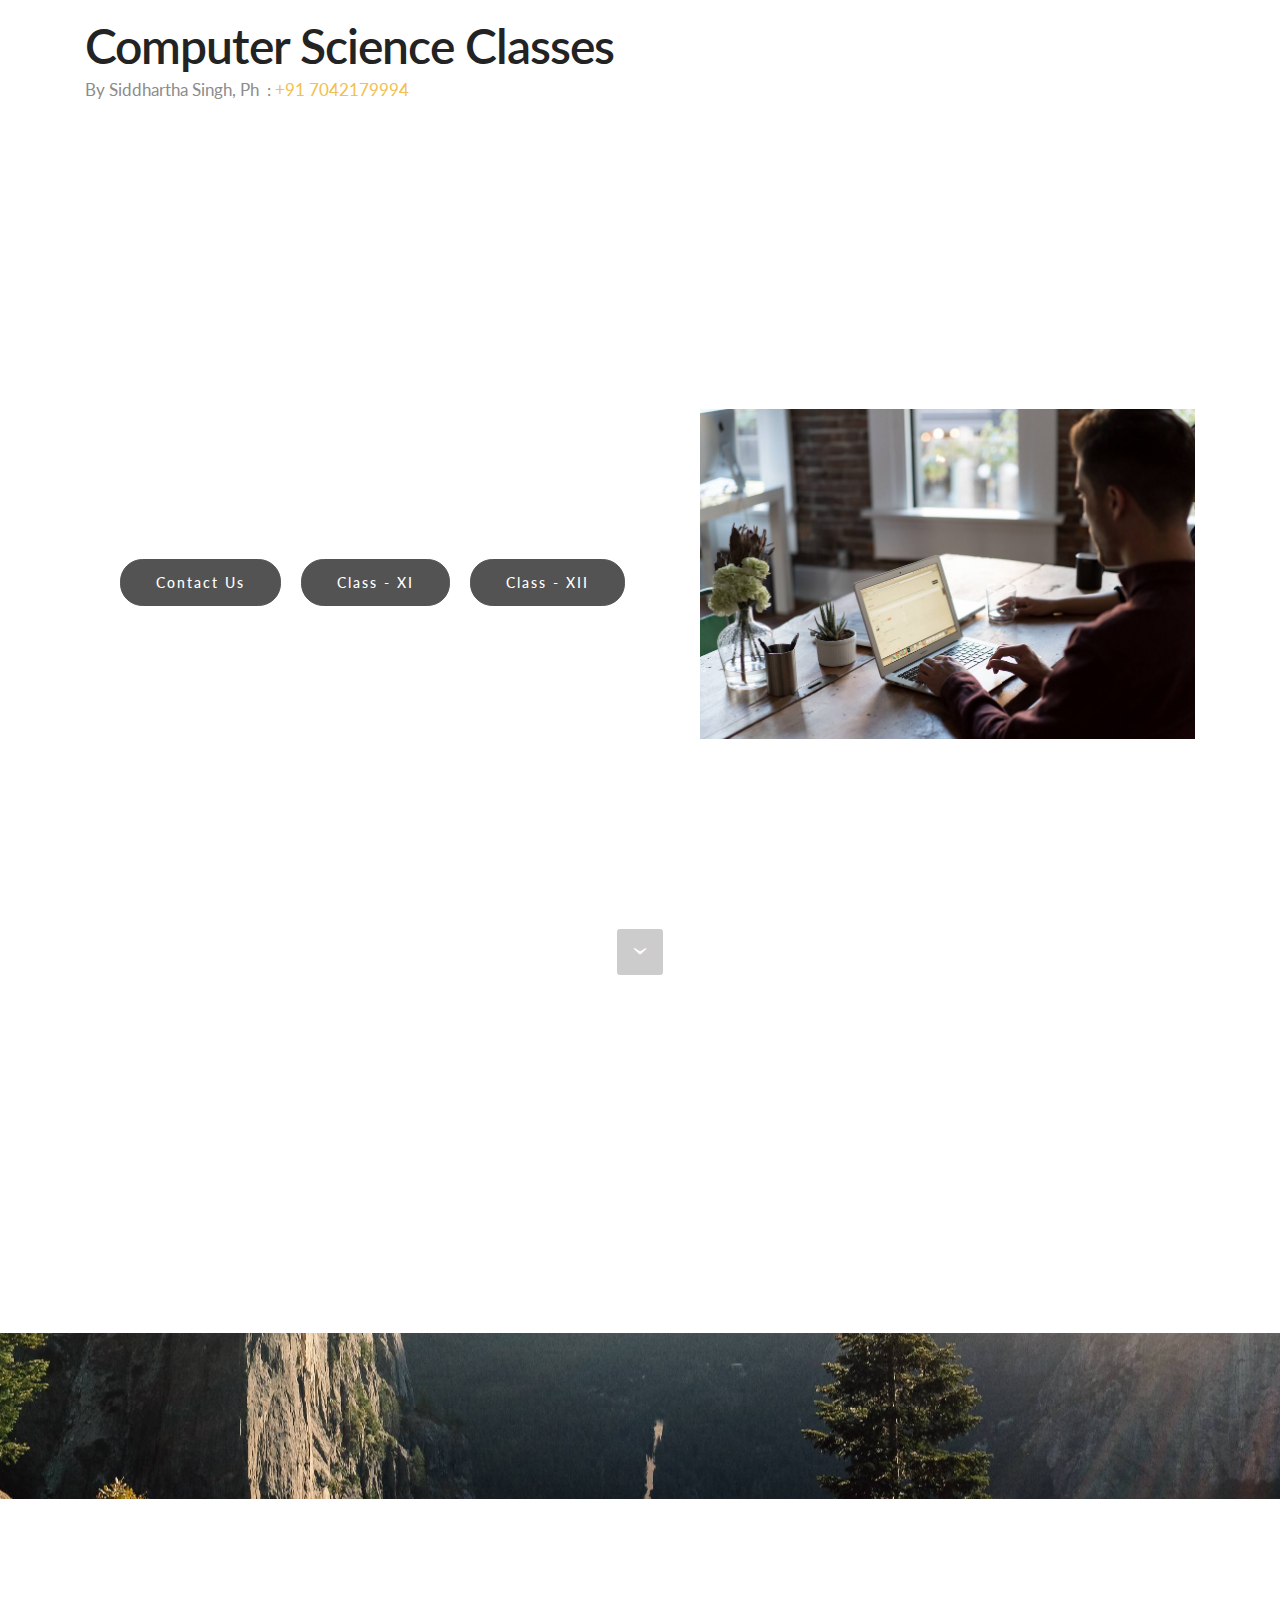
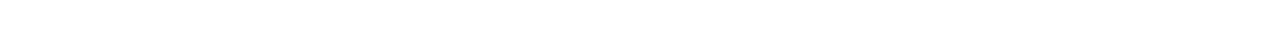
==== commit 980d60d9: "changed files" ====
--- a/index.html
+++ b/index.html
@@ -16,18 +16,55 @@
   <link rel="stylesheet" href="assets/tether/tether.min.css">
   <link rel="stylesheet" href="assets/bootstrap/css/bootstrap.min.css">
   <link rel="stylesheet" href="assets/animate.css/animate.min.css">
+  <link rel="stylesheet" href="assets/socicon/css/styles.css">
   <link rel="stylesheet" href="assets/theme/css/style.css">
-  <link rel="stylesheet" href="assets/theme/css/style-rtl.css">
   <link rel="stylesheet" href="assets/mobirise/css/mbr-additional.css" type="text/css">
   
   
+<!-- Google Analytics -->
+<script>
+  (function(i,s,o,g,r,a,m){i['GoogleAnalyticsObject']=r;i[r]=i[r]||function(){
+  (i[r].q=i[r].q||[]).push(arguments)},i[r].l=1*new Date();a=s.createElement(o),
+  m=s.getElementsByTagName(o)[0];a.async=1;a.src=g;m.parentNode.insertBefore(a,m)
+  })(window,document,'script','https://www.google-analytics.com/analytics.js','ga');
+
+  ga('create', 'UA-99110146-1', 'auto');
+  ga('send', 'pageview');
+
+</script>
+<!-- /Google Analytics -->
   
 </head>
-<body class="rtl">
-<section class="mbr-section mbr-section-hero mbr-section-full header2 mbr-parallax-background" id="header2-6" style="background-image: url(assets/images/mbr.jpg);">
+<body>
 
-    <div class="mbr-overlay" style="opacity: 0.1; background-color: rgb(0, 0, 0);">
+<!-- Google Analytics -->
+<script>
+  (function(i,s,o,g,r,a,m){i['GoogleAnalyticsObject']=r;i[r]=i[r]||function(){
+  (i[r].q=i[r].q||[]).push(arguments)},i[r].l=1*new Date();a=s.createElement(o),
+  m=s.getElementsByTagName(o)[0];a.async=1;a.src=g;m.parentNode.insertBefore(a,m)
+  })(window,document,'script','https://www.google-analytics.com/analytics.js','ga');
+
+  ga('create', 'UA-99110146-1', 'auto');
+  ga('send', 'pageview');
+
+</script>
+<!-- /Google Analytics -->
+
+
+<section class="mbr-section mbr-section__container article" id="header3-1h" style="background-color: rgb(255, 255, 255); padding-top: 20px; padding-bottom: 20px;">
+    <div class="container">
+        <div class="row">
+            <div class="col-xs-12">
+                <h3 class="mbr-section-title display-2">Computer Science Classes</h3>
+                <small class="mbr-section-subtitle">By Siddhartha Singh, Ph &nbsp;: <a href="tel:+91 7042179994">+91 7042179994</a></small>
+            </div>
+        </div>
     </div>
+</section>
+
+<section class="engine"><a rel="external" href="https://mobirise.com">Website Maker</a></section><section class="mbr-section mbr-section-hero mbr-section-full header2" id="header2-6" style="background-color: rgb(255, 255, 255);">
+
+    
 
     <div class="mbr-table mbr-table-full">
         <div class="mbr-table-cell">
@@ -41,13 +78,13 @@
 
                         <div class="mbr-table-cell col-md-5 content-size text-xs-center text-md-right">
 
-                            <h3 class="mbr-section-title display-2">Computer Science Classes</h3>
+                            <h3 class="mbr-section-title display-2"></h3>
 
                             <div class="mbr-section-text">
-                                <p>Courses for Class XI-XII</p>
+                                <p></p>
                             </div>
 
-                            <div class="mbr-section-btn"><a class="btn btn-primary" href="class_XI.html">Class XI</a> <a class="btn btn-primary" href="class_XI.html">Class XII</a>  </div>
+                            <div class="mbr-section-btn"><a class="btn btn-black" href="contact_us.html">Contact Us</a> <a class="btn btn-black" href="class_XI.html">Class - XI</a> <a class="btn btn-black" href="class_XII.html">Class - XII</a> </div>
 
                         </div>
                         <div class="mbr-table-cell mbr-valign-top mbr-left-padding-md-up col-md-7 image-size" style="width: 50%;">
@@ -61,24 +98,62 @@
         </div>
     </div>
 
-    
+    <div class="mbr-arrow mbr-arrow-floating hidden-sm-down" aria-hidden="true"><a href="#social-buttons1-18"><i class="mbr-arrow-icon"></i></a></div>
 
 </section>
 
+<section class="mbr-section mbr-section-md-padding" id="social-buttons1-18" style="background-color: rgb(255, 255, 255); padding-top: 90px; padding-bottom: 90px;">
+    
+    <div class="container">
+        <div class="row">
+            <div class="col-md-8 col-md-offset-2 text-xs-center">
+                <h3 class="mbr-section-title display-2">SHARE THIS PAGE!</h3>
+                <div>
 
-  <section class="engine"><a rel="external" href="https://mobirise.com">mobirise.com</a></section><script src="assets/web/assets/jquery/jquery.min.js"></script>
+                  <div class="mbr-social-likes" data-counters="false">
+                    <span class="btn btn-social facebook" title="Share link on Facebook">
+                        <i class="socicon socicon-facebook"></i>
+                    </span>
+                    <span class="btn btn-social twitter" title="Share link on Twitter">
+                        <i class="socicon socicon-twitter"></i>
+                    </span>
+                    <span class="btn btn-social plusone" title="Share link on Google+">
+                        <i class="socicon socicon-googleplus"></i>
+                    </span>
+                    
+                    
+                  </div>
+
+                </div>
+            </div>
+        </div>
+    </div>
+</section>
+
+<section class="mbr-section mbr-section-md-padding mbr-parallax-background" id="social-buttons2-19" style="background-image: url(assets/images/landscape3.jpg); padding-top: 90px; padding-bottom: 90px;">
+    
+    <div class="container">
+        <div class="row">
+            <div class="col-md-8 col-md-offset-2 text-xs-center">
+                <h3 class="mbr-section-title display-2">FOLLOW US</h3>
+                <div><a class="btn btn-social" title="Twitter" target="_blank" href="https://twitter.com/mobirise"><i class="socicon socicon-twitter"></i></a> <a class="btn btn-social" title="Facebook" target="_blank" href="https://www.facebook.com/pages/Mobirise/1616226671953247"><i class="socicon socicon-facebook"></i></a> <a class="btn btn-social" title="Google+" target="_blank" href="https://plus.google.com/u/0/+Mobirise/posts"><i class="socicon socicon-googleplus"></i></a>     <a class="btn btn-social" title="LinkedIn" target="_blank" href="https://www.linkedin.com/in/mobirise"><i class="socicon socicon-linkedin"></i></a>   </div>
+            </div>
+        </div>
+    </div>
+</section>
+
+
+  <script src="assets/web/assets/jquery/jquery.min.js"></script>
   <script src="assets/tether/tether.min.js"></script>
   <script src="assets/bootstrap/js/bootstrap.min.js"></script>
   <script src="assets/smooth-scroll/smooth-scroll.js"></script>
-  <script src="assets/cookies-alert-plugin/cookies-alert-core.js"></script>
-  <script src="assets/cookies-alert-plugin/cookies-alert-script.js"></script>
+  <script src="assets/viewport-checker/jquery.viewportchecker.js"></script>
+  <script src="assets/social-likes/social-likes.js"></script>
   <script src="assets/jarallax/jarallax.js"></script>
-  <script src="assets/viewport-checker/jquery.viewportchecker.js"></script>
   <script src="assets/theme/js/script.js"></script>
   
   
   <input name="animation" type="hidden">
    <div id="scrollToTop" class="scrollToTop mbr-arrow-up"><a style="text-align: center;"><i class="mbr-arrow-up-icon"></i></a></div>
-  <input name="cookieData" type="hidden" data-cookie-text="We use cookies to give you the best experience. Read our <a href='privacy.html'>cookie policy</a>.">
   </body>
-</html>+</html>
--- a/assets/socicon/css/styles.css
+++ b/assets/socicon/css/styles.css
@@ -0,0 +1,544 @@
+@charset "UTF-8";
+
+@font-face {
+  font-family: "socicon";
+  src:url("../fonts/socicon.eot");
+  src:url("../fonts/socicon.eot?#iefix") format("embedded-opentype"),
+    url("../fonts/socicon.woff") format("woff"),
+    url("../fonts/socicon.ttf") format("truetype"),
+    url("../fonts/socicon.svg#socicon") format("svg");
+  font-weight: normal;
+  font-style: normal;
+
+}
+
+[data-icon]:before {
+  font-family: "socicon" !important;
+  content: attr(data-icon);
+  font-style: normal !important;
+  font-weight: normal !important;
+  font-variant: normal !important;
+  text-transform: none !important;
+  speak: none;
+  line-height: 1;
+  -webkit-font-smoothing: antialiased;
+  -moz-osx-font-smoothing: grayscale;
+}
+
+[class^="socicon-"]:before,
+[class*=" socicon-"]:before {
+  font-family: "socicon" !important;
+  font-style: normal !important;
+  font-weight: normal !important;
+  font-variant: normal !important;
+  text-transform: none !important;
+  speak: none;
+  line-height: 1;
+  -webkit-font-smoothing: antialiased;
+  -moz-osx-font-smoothing: grayscale;
+}
+
+.socicon-modelmayhem:before {
+  content: "\e000";
+}
+.socicon-mixcloud:before {
+  content: "\e001";
+}
+.socicon-drupal:before {
+  content: "\e002";
+}
+.socicon-swarm:before {
+  content: "\e003";
+}
+.socicon-istock:before {
+  content: "\e004";
+}
+.socicon-yammer:before {
+  content: "\e005";
+}
+.socicon-ello:before {
+  content: "\e006";
+}
+.socicon-stackoverflow:before {
+  content: "\e007";
+}
+.socicon-persona:before {
+  content: "\e008";
+}
+.socicon-triplej:before {
+  content: "\e009";
+}
+.socicon-houzz:before {
+  content: "\e00a";
+}
+.socicon-rss:before {
+  content: "\e00b";
+}
+.socicon-paypal:before {
+  content: "\e00c";
+}
+.socicon-odnoklassniki:before {
+  content: "\e00d";
+}
+.socicon-airbnb:before {
+  content: "\e00e";
+}
+.socicon-periscope:before {
+  content: "\e00f";
+}
+.socicon-outlook:before {
+  content: "\e010";
+}
+.socicon-coderwall:before {
+  content: "\e011";
+}
+.socicon-tripadvisor:before {
+  content: "\e012";
+}
+.socicon-appnet:before {
+  content: "\e013";
+}
+.socicon-goodreads:before {
+  content: "\e014";
+}
+.socicon-tripit:before {
+  content: "\e015";
+}
+.socicon-lanyrd:before {
+  content: "\e016";
+}
+.socicon-slideshare:before {
+  content: "\e017";
+}
+.socicon-buffer:before {
+  content: "\e018";
+}
+.socicon-disqus:before {
+  content: "\e019";
+}
+.socicon-vkontakte:before {
+  content: "\e01a";
+}
+.socicon-whatsapp:before {
+  content: "\e01b";
+}
+.socicon-patreon:before {
+  content: "\e01c";
+}
+.socicon-storehouse:before {
+  content: "\e01d";
+}
+.socicon-pocket:before {
+  content: "\e01e";
+}
+.socicon-mail:before {
+  content: "\e01f";
+}
+.socicon-blogger:before {
+  content: "\e020";
+}
+.socicon-technorati:before {
+  content: "\e021";
+}
+.socicon-reddit:before {
+  content: "\e022";
+}
+.socicon-dribbble:before {
+  content: "\e023";
+}
+.socicon-stumbleupon:before {
+  content: "\e024";
+}
+.socicon-digg:before {
+  content: "\e025";
+}
+.socicon-envato:before {
+  content: "\e026";
+}
+.socicon-behance:before {
+  content: "\e027";
+}
+.socicon-delicious:before {
+  content: "\e028";
+}
+.socicon-deviantart:before {
+  content: "\e029";
+}
+.socicon-forrst:before {
+  content: "\e02a";
+}
+.socicon-play:before {
+  content: "\e02b";
+}
+.socicon-zerply:before {
+  content: "\e02c";
+}
+.socicon-wikipedia:before {
+  content: "\e02d";
+}
+.socicon-apple:before {
+  content: "\e02e";
+}
+.socicon-flattr:before {
+  content: "\e02f";
+}
+.socicon-github:before {
+  content: "\e030";
+}
+.socicon-renren:before {
+  content: "\e031";
+}
+.socicon-friendfeed:before {
+  content: "\e032";
+}
+.socicon-newsvine:before {
+  content: "\e033";
+}
+.socicon-identica:before {
+  content: "\e034";
+}
+.socicon-bebo:before {
+  content: "\e035";
+}
+.socicon-zynga:before {
+  content: "\e036";
+}
+.socicon-steam:before {
+  content: "\e037";
+}
+.socicon-xbox:before {
+  content: "\e038";
+}
+.socicon-windows:before {
+  content: "\e039";
+}
+.socicon-qq:before {
+  content: "\e03a";
+}
+.socicon-douban:before {
+  content: "\e03b";
+}
+.socicon-meetup:before {
+  content: "\e03c";
+}
+.socicon-playstation:before {
+  content: "\e03d";
+}
+.socicon-android:before {
+  content: "\e03e";
+}
+.socicon-snapchat:before {
+  content: "\e03f";
+}
+.socicon-twitter:before {
+  content: "\e040";
+}
+.socicon-facebook:before {
+  content: "\e041";
+}
+.socicon-googleplus:before {
+  content: "\e042";
+}
+.socicon-pinterest:before {
+  content: "\e043";
+}
+.socicon-foursquare:before {
+  content: "\e044";
+}
+.socicon-yahoo:before {
+  content: "\e045";
+}
+.socicon-skype:before {
+  content: "\e046";
+}
+.socicon-yelp:before {
+  content: "\e047";
+}
+.socicon-feedburner:before {
+  content: "\e048";
+}
+.socicon-linkedin:before {
+  content: "\e049";
+}
+.socicon-viadeo:before {
+  content: "\e04a";
+}
+.socicon-xing:before {
+  content: "\e04b";
+}
+.socicon-myspace:before {
+  content: "\e04c";
+}
+.socicon-soundcloud:before {
+  content: "\e04d";
+}
+.socicon-spotify:before {
+  content: "\e04e";
+}
+.socicon-grooveshark:before {
+  content: "\e04f";
+}
+.socicon-lastfm:before {
+  content: "\e050";
+}
+.socicon-youtube:before {
+  content: "\e051";
+}
+.socicon-vimeo:before {
+  content: "\e052";
+}
+.socicon-dailymotion:before {
+  content: "\e053";
+}
+.socicon-vine:before {
+  content: "\e054";
+}
+.socicon-flickr:before {
+  content: "\e055";
+}
+.socicon-500px:before {
+  content: "\e056";
+}
+.socicon-wordpress:before {
+  content: "\e058";
+}
+.socicon-tumblr:before {
+  content: "\e059";
+}
+.socicon-twitch:before {
+  content: "\e05a";
+}
+.socicon-8tracks:before {
+  content: "\e05b";
+}
+.socicon-amazon:before {
+  content: "\e05c";
+}
+.socicon-icq:before {
+  content: "\e05d";
+}
+.socicon-smugmug:before {
+  content: "\e05e";
+}
+.socicon-ravelry:before {
+  content: "\e05f";
+}
+.socicon-weibo:before {
+  content: "\e060";
+}
+.socicon-baidu:before {
+  content: "\e061";
+}
+.socicon-angellist:before {
+  content: "\e062";
+}
+.socicon-ebay:before {
+  content: "\e063";
+}
+.socicon-imdb:before {
+  content: "\e064";
+}
+.socicon-stayfriends:before {
+  content: "\e065";
+}
+.socicon-residentadvisor:before {
+  content: "\e066";
+}
+.socicon-google:before {
+  content: "\e067";
+}
+.socicon-yandex:before {
+  content: "\e068";
+}
+.socicon-sharethis:before {
+  content: "\e069";
+}
+.socicon-bandcamp:before {
+  content: "\e06a";
+}
+.socicon-itunes:before {
+  content: "\e06b";
+}
+.socicon-deezer:before {
+  content: "\e06c";
+}
+.socicon-telegram:before {
+  content: "\e06e";
+}
+.socicon-openid:before {
+  content: "\e06f";
+}
+.socicon-amplement:before {
+  content: "\e070";
+}
+.socicon-viber:before {
+  content: "\e071";
+}
+.socicon-zomato:before {
+  content: "\e072";
+}
+.socicon-draugiem:before {
+  content: "\e074";
+}
+.socicon-endomodo:before {
+  content: "\e075";
+}
+.socicon-filmweb:before {
+  content: "\e076";
+}
+.socicon-stackexchange:before {
+  content: "\e077";
+}
+.socicon-wykop:before {
+  content: "\e078";
+}
+.socicon-teamspeak:before {
+  content: "\e079";
+}
+.socicon-teamviewer:before {
+  content: "\e07a";
+}
+.socicon-ventrilo:before {
+  content: "\e07b";
+}
+.socicon-younow:before {
+  content: "\e07c";
+}
+.socicon-raidcall:before {
+  content: "\e07d";
+}
+.socicon-mumble:before {
+  content: "\e07e";
+}
+.socicon-medium:before {
+  content: "\e06d";
+}
+.socicon-bebee:before {
+  content: "\e07f";
+}
+.socicon-hitbox:before {
+  content: "\e080";
+}
+.socicon-reverbnation:before {
+  content: "\e081";
+}
+.socicon-formulr:before {
+  content: "\e082";
+}
+.socicon-instagram:before {
+  content: "\e057";
+}
+.socicon-battlenet:before {
+  content: "\e083";
+}
+.socicon-chrome:before {
+  content: "\e084";
+}
+.socicon-discord:before {
+  content: "\e086";
+}
+.socicon-issuu:before {
+  content: "\e087";
+}
+.socicon-macos:before {
+  content: "\e088";
+}
+.socicon-firefox:before {
+  content: "\e089";
+}
+.socicon-opera:before {
+  content: "\e08d";
+}
+.socicon-keybase:before {
+  content: "\e090";
+}
+.socicon-alliance:before {
+  content: "\e091";
+}
+.socicon-livejournal:before {
+  content: "\e092";
+}
+.socicon-googlephotos:before {
+  content: "\e093";
+}
+.socicon-horde:before {
+  content: "\e094";
+}
+.socicon-etsy:before {
+  content: "\e095";
+}
+.socicon-zapier:before {
+  content: "\e096";
+}
+.socicon-google-scholar:before {
+  content: "\e097";
+}
+.socicon-researchgate:before {
+  content: "\e098";
+}
+.socicon-wechat:before {
+  content: "\e099";
+}
+.socicon-strava:before {
+  content: "\e09a";
+}
+.socicon-line:before {
+  content: "\e09b";
+}
+.socicon-lyft:before {
+  content: "\e09c";
+}
+.socicon-uber:before {
+  content: "\e09d";
+}
+.socicon-songkick:before {
+  content: "\e09e";
+}
+.socicon-viewbug:before {
+  content: "\e09f";
+}
+.socicon-googlegroups:before {
+  content: "\e0a0";
+}
+.socicon-quora:before {
+  content: "\e073";
+}
+.socicon-diablo:before {
+  content: "\e085";
+}
+.socicon-blizzard:before {
+  content: "\e0a1";
+}
+.socicon-hearthstone:before {
+  content: "\e08b";
+}
+.socicon-heroes:before {
+  content: "\e08a";
+}
+.socicon-overwatch:before {
+  content: "\e08c";
+}
+.socicon-warcraft:before {
+  content: "\e08e";
+}
+.socicon-starcraft:before {
+  content: "\e08f";
+}
+.socicon-beam:before {
+  content: "\e0a2";
+}
+.socicon-curse:before {
+  content: "\e0a3";
+}
+.socicon-player:before {
+  content: "\e0a4";
+}
+.socicon-streamjar:before {
+  content: "\e0a5";
+}
+.socicon-nintendo:before {
+  content: "\e0a6";
+}
+.socicon-hellocoton:before {
+  content: "\e0a7";
+}
--- a/assets/mobirise/css/mbr-additional.css
+++ b/assets/mobirise/css/mbr-additional.css
@@ -1,7 +1,6 @@
 @import url(https://fonts.googleapis.com/css?family=Lora:400,700);
-@import url(https://fonts.googleapis.com/css?family=Oswald:400,300,700);
+@import url(https://fonts.googleapis.com/css?family=Lato:400,300,700);
 @import url(https://fonts.googleapis.com/css?family=Roboto:400,300,700);
-@import url(https://fonts.googleapis.com/css?family=Droid+Sans:400,700);
 
 
 
@@ -10,11 +9,11 @@
 input,
 textarea,
 .mbr-company .list-group-text {
-  font-family: 'Droid Sans', sans-serif;
+  font-family: 'Lato', sans-serif;
 }
 .mbr-footer-content li,
 .mbr-footer .mbr-contacts li {
-  font-family: 'Droid Sans', sans-serif;
+  font-family: 'Lato', sans-serif;
 }
 .btn,
 .alert,
@@ -38,7 +37,7 @@
 .mbr-gallery-title,
 .mbr-map [data-state-details],
 .mbr-price {
-  font-family: 'Oswald', sans-serif;
+  font-family: 'Lato', sans-serif;
 }
 .mbr-footer-content h1,
 .mbr-footer .mbr-contacts h1,
@@ -52,7 +51,7 @@
 .mbr-footer .mbr-contacts p strong,
 .mbr-footer-content strong,
 .mbr-footer .mbr-contacts strong {
-  font-family: 'Oswald', sans-serif;
+  font-family: 'Lato', sans-serif;
 }
 .btn {
   border-radius: 1.6em;
@@ -67,22 +66,22 @@
 .mbr-section-hero .mbr-section-lead,
 .mbr-cards .card-subtitle,
 .mbr-testimonial .card-block {
-  font-family: 'Roboto', sans-serif;
+  font-family: 'Lato', sans-serif;
   font-style: normal;
 }
 .mbr-author-name {
-  font-family: 'Oswald', sans-serif;
+  font-family: 'Lato', sans-serif;
 }
 .mbr-author-desc {
-  font-family: 'Roboto', sans-serif;
+  font-family: 'Lato', sans-serif;
   font-style: normal;
 }
 .mbr-plan-title {
-  font-family: 'Oswald', sans-serif;
+  font-family: 'Lato', sans-serif;
 }
 .mbr-plan-subtitle,
 .mbr-plan-price-desc {
-  font-family: 'Roboto', sans-serif;
+  font-family: 'Lato', sans-serif;
   font-style: normal;
 }
 .bg-primary {
@@ -421,6 +420,16 @@
 }
 #header2-6 .mbr-section-title {
   font-family: 'Lora', serif;
+  text-align: right;
+  font-size: 36px;
+  color: #000000;
+}
+#header2-6 .btn {
+  font-size: 14px;
+}
+#social-buttons2-19 .mbr-section-title,
+#social-buttons2-19 .btn-social {
+  color: #232323;
 }
 
 
@@ -430,6 +439,8 @@
 #header2-7 .mbr-section-title {
   font-family: 'Roboto', sans-serif;
   font-size: 36px;
+  color: #000000;
+  text-align: right;
 }
 #header3-9 .mbr-section-title,
 #header3-9 .mbr-section-subtitle {
@@ -474,6 +485,10 @@
   font-family: 'Lora', serif;
   font-size: 32px;
 }
+#social-buttons2-1c .mbr-section-title,
+#social-buttons2-1c .btn-social {
+  color: #232323;
+}
 
 
 
@@ -482,6 +497,8 @@
 #header2-i .mbr-section-title {
   font-family: 'Roboto', sans-serif;
   font-size: 36px;
+  color: #000000;
+  text-align: right;
 }
 #header3-j .mbr-section-title,
 #header3-j .mbr-section-subtitle {
@@ -526,3 +543,15 @@
   font-family: 'Lora', serif;
   font-size: 32px;
 }
+#social-buttons2-1e .mbr-section-title,
+#social-buttons2-1e .btn-social {
+  color: #232323;
+}
+
+#form1-16 .form-control-label {
+  color: #232323;
+}
+#form1-16 .mbr-section-title {
+  font-size: 32px;
+  font-family: 'Lato', sans-serif;
+}
